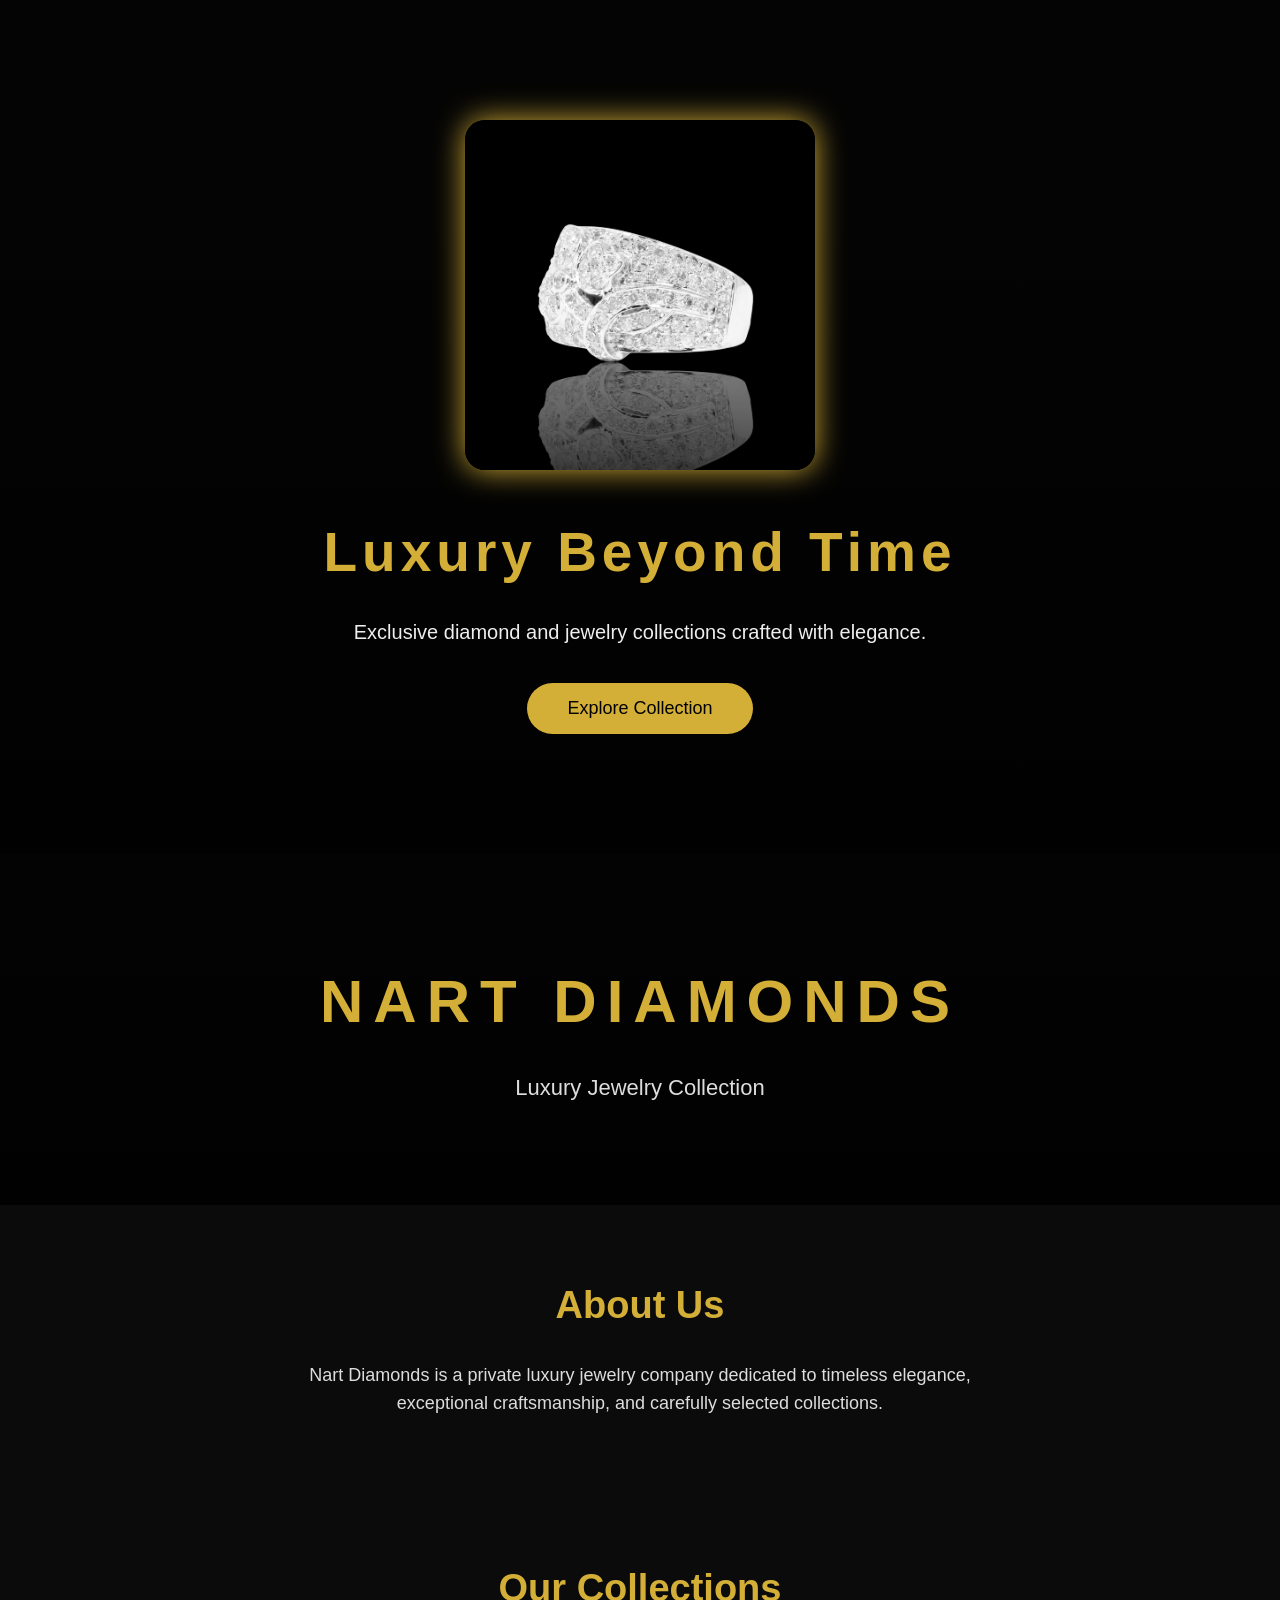
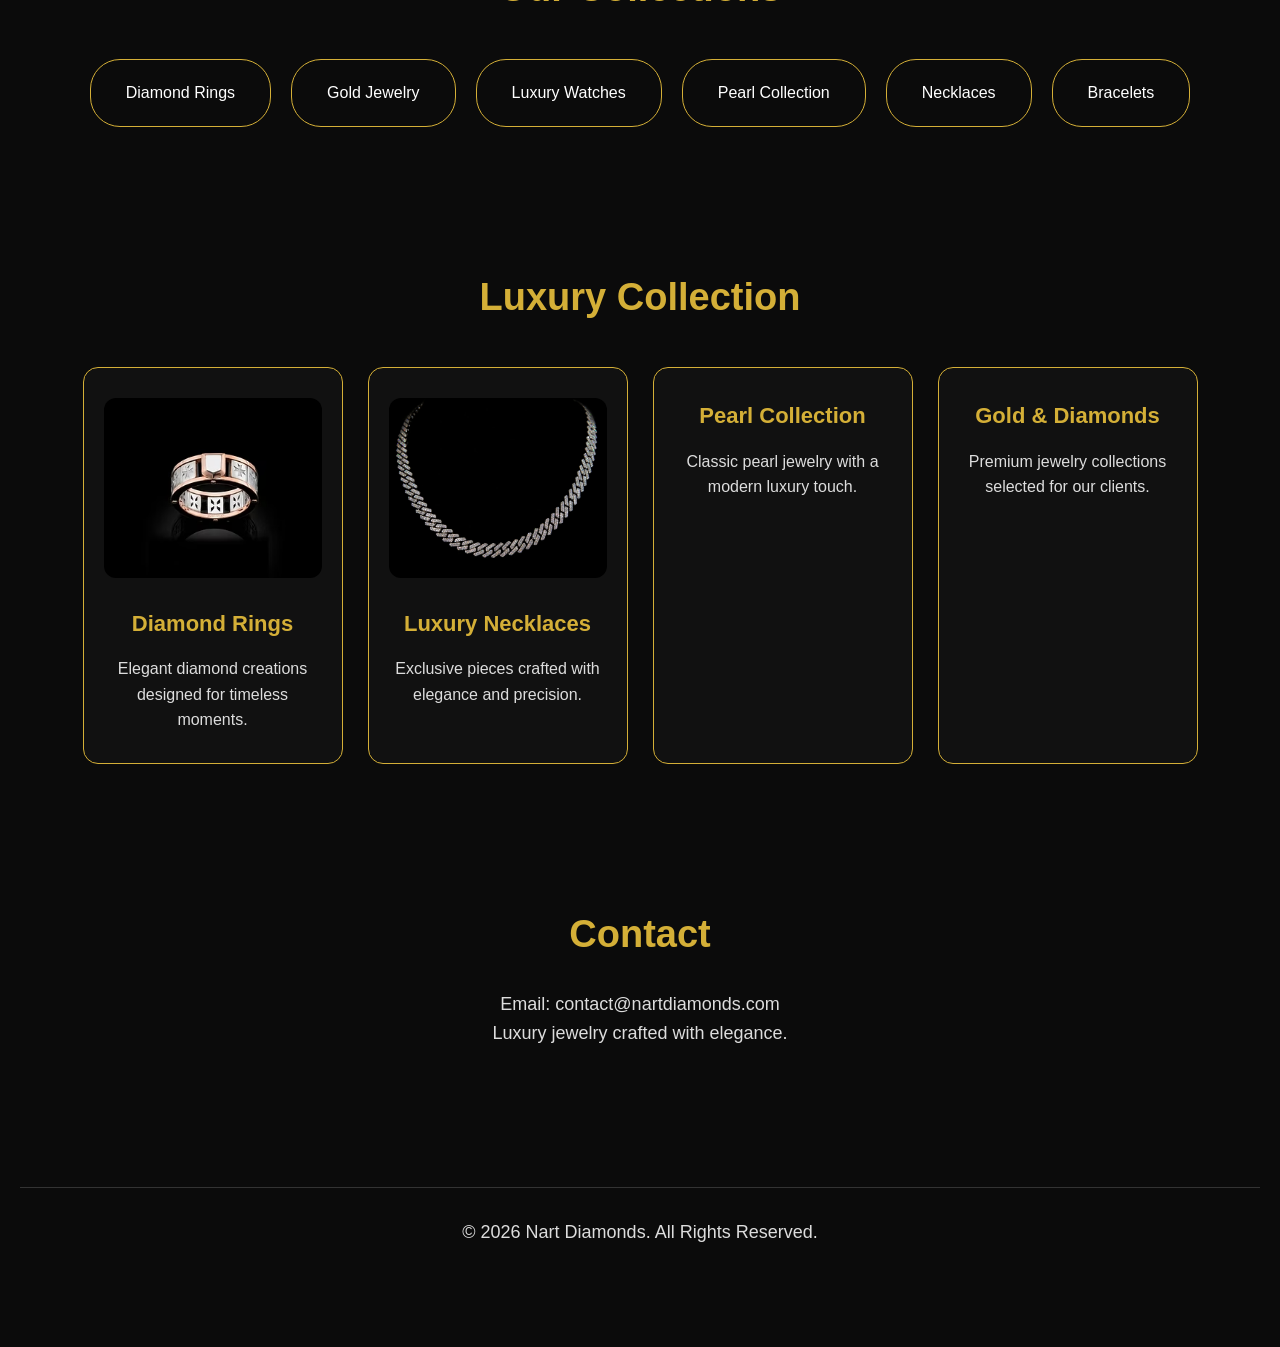
==== index.html @ 4e7b35cf "Update index.html" ====
<!DOCTYPE html>
<html lang="en">
<head>
    <meta charset="UTF-8">
    <meta name="viewport" content="width=device-width, initial-scale=1.0">
    <title>Nart Diamonds | Luxury Jewelry</title>
    <link rel="stylesheet" href="style.css">
</head>

<body>

    <section class="hero">
        <img src="diamond-ring.jpg" alt="Luxury Diamond Ring">
    <h1>Luxury Beyond Time</h1>
    <p>Exclusive diamond and jewelry collections crafted with elegance.</p>
    <button>Explore Collection</button>
</section>
    
<header>
    <h1>NART DIAMONDS</h1>
    <p>Luxury Jewelry Collection</p>
</header>

<section>
    <h2>About Us</h2>
    <p>
        Nart Diamonds is a private luxury jewelry company dedicated to timeless elegance,
        exceptional craftsmanship, and carefully selected collections.
    </p>
</section>

<section>
    <h2>Our Collections</h2>

    <div class="collections">
        <div>Diamond Rings</div>
        <div>Gold Jewelry</div>
        <div>Luxury Watches</div>
        <div>Pearl Collection</div>
        <div>Necklaces</div>
        <div>Bracelets</div>
    </div>

</section>
<section class="gallery">
    <h2>Luxury Collection</h2>

    <div class="gallery-grid">

        <div class="gallery-item">
            <img src="ring.jpg" alt="Diamond Rings">
            <h3>Diamond Rings</h3>
            <p>Elegant diamond creations designed for timeless moments.</p>
        </div>

        <div class="gallery-item">
            <img src="necklace.jpg" alt="Luxury Necklaces">
            <h3>Luxury Necklaces</h3>
            <p>Exclusive pieces crafted with elegance and precision.</p>
        </div>

        <div class="gallery-item">
            <h3>Pearl Collection</h3>
            <p>Classic pearl jewelry with a modern luxury touch.</p>
        </div>

        <div class="gallery-item">
            <h3>Gold & Diamonds</h3>
            <p>Premium jewelry collections selected for our clients.</p>
        </div>

    </div>
</section>

<section>
    <h2>Contact</h2>
    <p>Email: contact@nartdiamonds.com</p>
    <p>Luxury jewelry crafted with elegance.</p>
</section>
    
<section>

<footer>
    <p>© 2026 Nart Diamonds. All Rights Reserved.</p>
</footer>

</body>
    
</html>
---- style.css ----
* {
    margin: 0;
    padding: 0;
    box-sizing: border-box;
}

body {
    background: #0b0b0b;
    color: white;
    font-family: Arial, sans-serif;
    line-height: 1.6;
}

/* Header */
header {
    text-align: center;
    padding: 100px 20px;
    background: linear-gradient(
        rgba(0,0,0,0.7),
        rgba(0,0,0,0.9)
    );
}

header h1 {
    color: #d4af37;
    font-size: 60px;
    letter-spacing: 10px;
}

header p {
    font-size: 22px;
    color: #ddd;
    margin-top: 20px;
}

/* Sections */
section {
    padding: 70px 20px;
    text-align: center;
}

h2 {
    color: #d4af37;
    font-size: 38px;
    margin-bottom: 25px;
}

section p {
    max-width: 750px;
    margin: auto;
    color: #ddd;
    font-size: 18px;
}

/* Collections */
.collections {
    display: flex;
    justify-content: center;
    flex-wrap: wrap;
    gap: 20px;
    margin-top: 40px;
}

.collections div {
    border: 1px solid #d4af37;
    padding: 20px 35px;
    border-radius: 30px;
    color: white;
    transition: 0.3s;
}

.collections div:hover {
    background: #d4af37;
    color: black;
    transform: translateY(-5px);
}

/* Footer */
footer {
    text-align: center;
    padding: 30px;
    border-top: 1px solid #333;
    color: #aaa;
}

/* Mobile */
@media(max-width: 600px) {

    header h1 {
        font-size: 35px;
        letter-spacing: 5px;
    }

    h2 {
        font-size: 30px;
    }

    .collections div {
        width: 90%;
    }
}
.hero {
    text-align: center;
    padding: 120px 20px;
    background: linear-gradient(
        rgba(0,0,0,0.6),
        rgba(0,0,0,0.9)
    );
}

.hero h1 {
    color: #d4af37;
    font-size: 55px;
    letter-spacing: 5px;
    margin-bottom: 20px;
}

.hero p {
    color: #eeeeee;
    font-size: 20px;
    margin-bottom: 35px;
}

.hero button {
    background: #d4af37;
    color: black;
    border: none;
    padding: 15px 40px;
    font-size: 18px;
    border-radius: 30px;
    cursor: pointer;
    transition: 0.3s;
}

.hero button:hover {
    background: white;
    transform: scale(1.05);
}
/* Luxury Gallery */

.gallery {
    text-align: center;
    padding: 70px 20px;
}

.gallery-grid {
    display: flex;
    justify-content: center;
    flex-wrap: wrap;
    gap: 25px;
    margin-top: 40px;
}

.gallery-item {
    width: 260px;
    min-height: 180px;
    padding: 30px 20px;
    border: 1px solid #d4af37;
    border-radius: 15px;
    background: #111;
    transition: 0.3s;
}

.gallery-item h3 {
    color: #d4af37;
    margin-bottom: 15px;
    font-size: 22px;
}

.gallery-item p {
    color: #ddd;
    font-size: 16px;
}

.gallery-item:hover {
    transform: translateY(-10px);
    background: #d4af37;
}

.gallery-item:hover h3,
.gallery-item:hover p {
    color: black;
}
.hero img {
    width: 350px;
    height: auto;
    border-radius: 20px;
    margin-bottom: 30px;
    box-shadow: 0 0 30px #d4af37;
}
.gallery-item img {
    width: 100%;
    height: 180px;
    object-fit: cover;
    border-radius: 12px;
    margin-bottom: 20px;
}
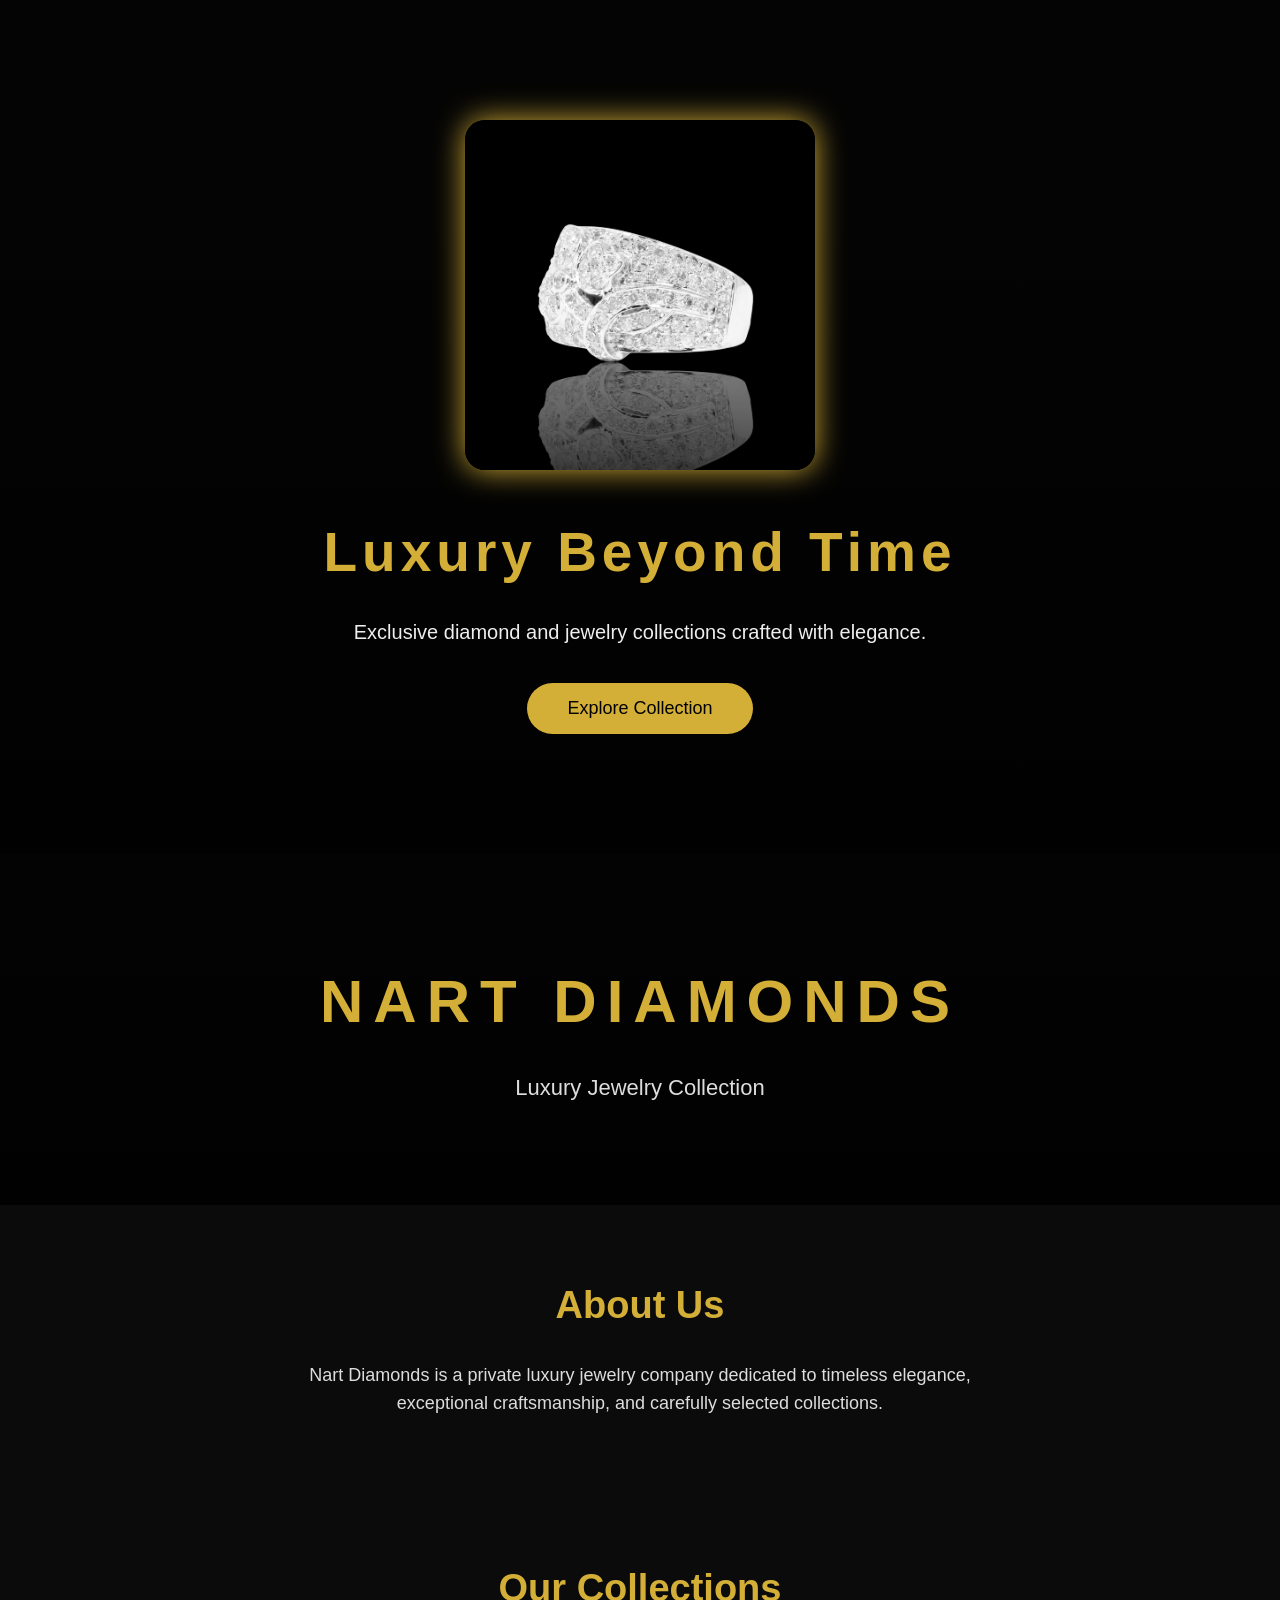
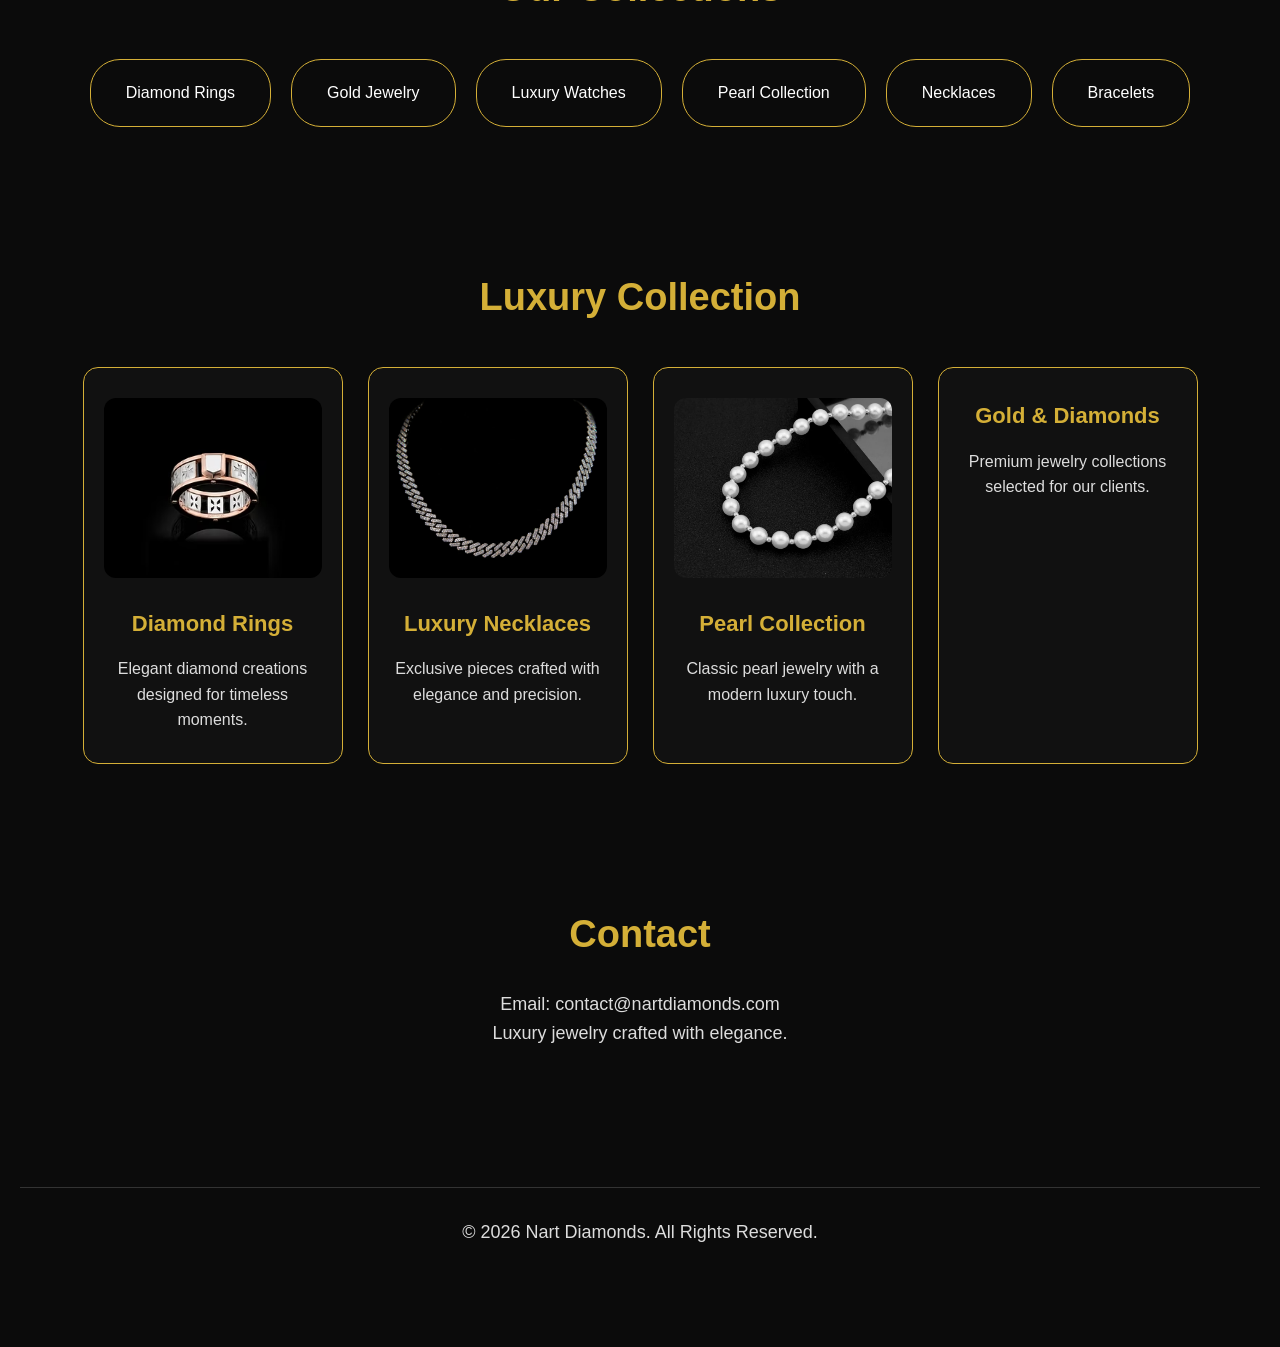
==== commit 7d828f02: "Update index.html" ====
--- a/index.html
+++ b/index.html
@@ -60,6 +60,7 @@
         </div>
 
         <div class="gallery-item">
+            <img src="pearls.jpg" alt="Pearl Collection">
             <h3>Pearl Collection</h3>
             <p>Classic pearl jewelry with a modern luxury touch.</p>
         </div>
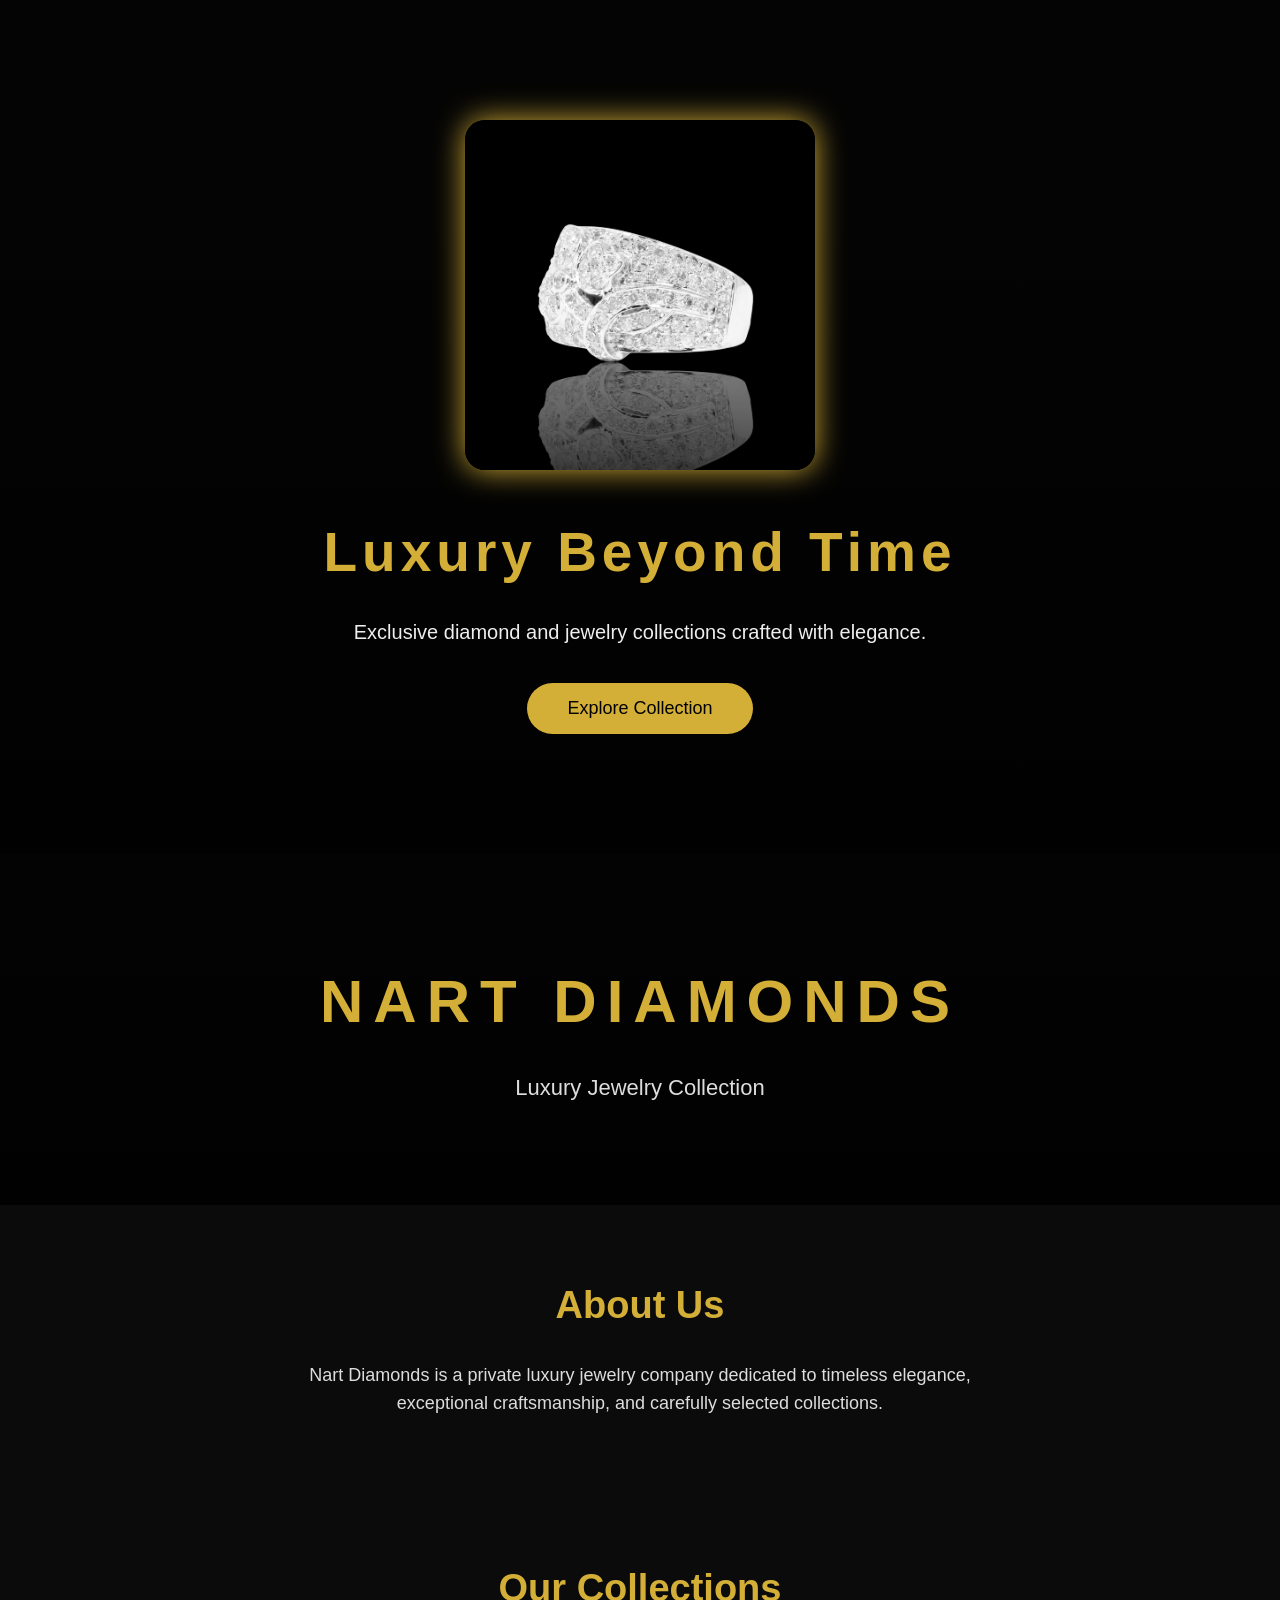
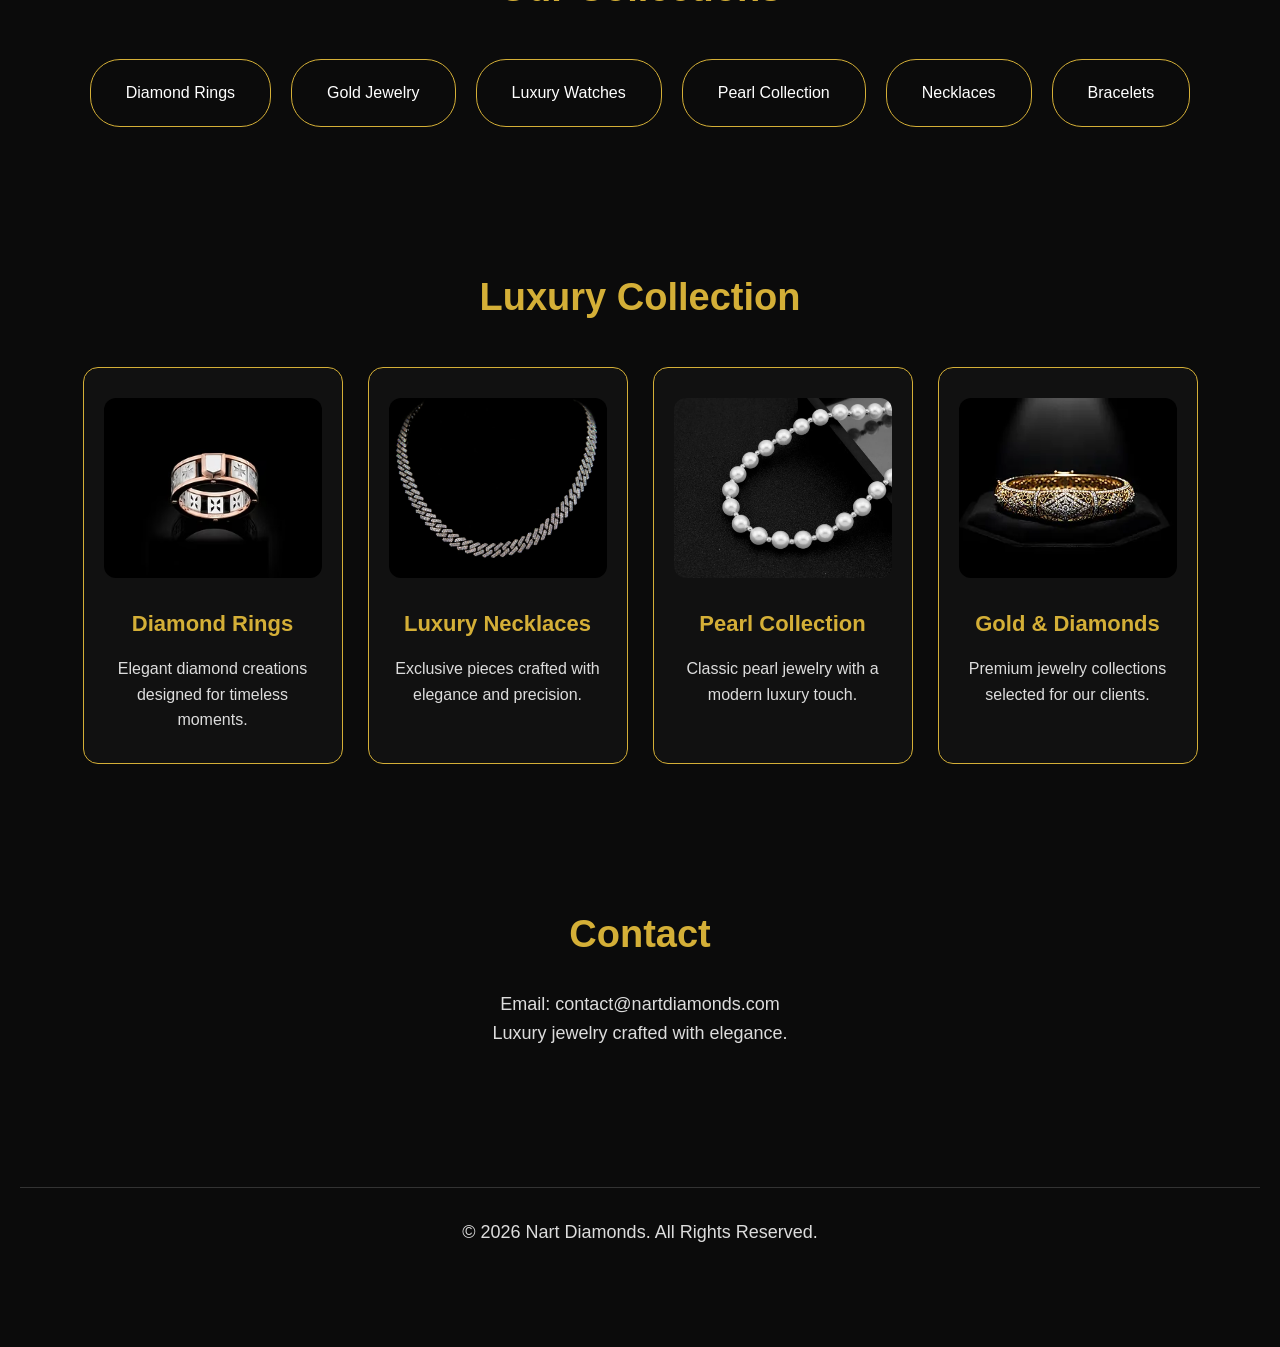
==== commit 203e66f9: "Update index.html" ====
--- a/index.html
+++ b/index.html
@@ -66,6 +66,7 @@
         </div>
 
         <div class="gallery-item">
+            <img src="gold.jpg" alt="Gold & Diamonds">
             <h3>Gold & Diamonds</h3>
             <p>Premium jewelry collections selected for our clients.</p>
         </div>
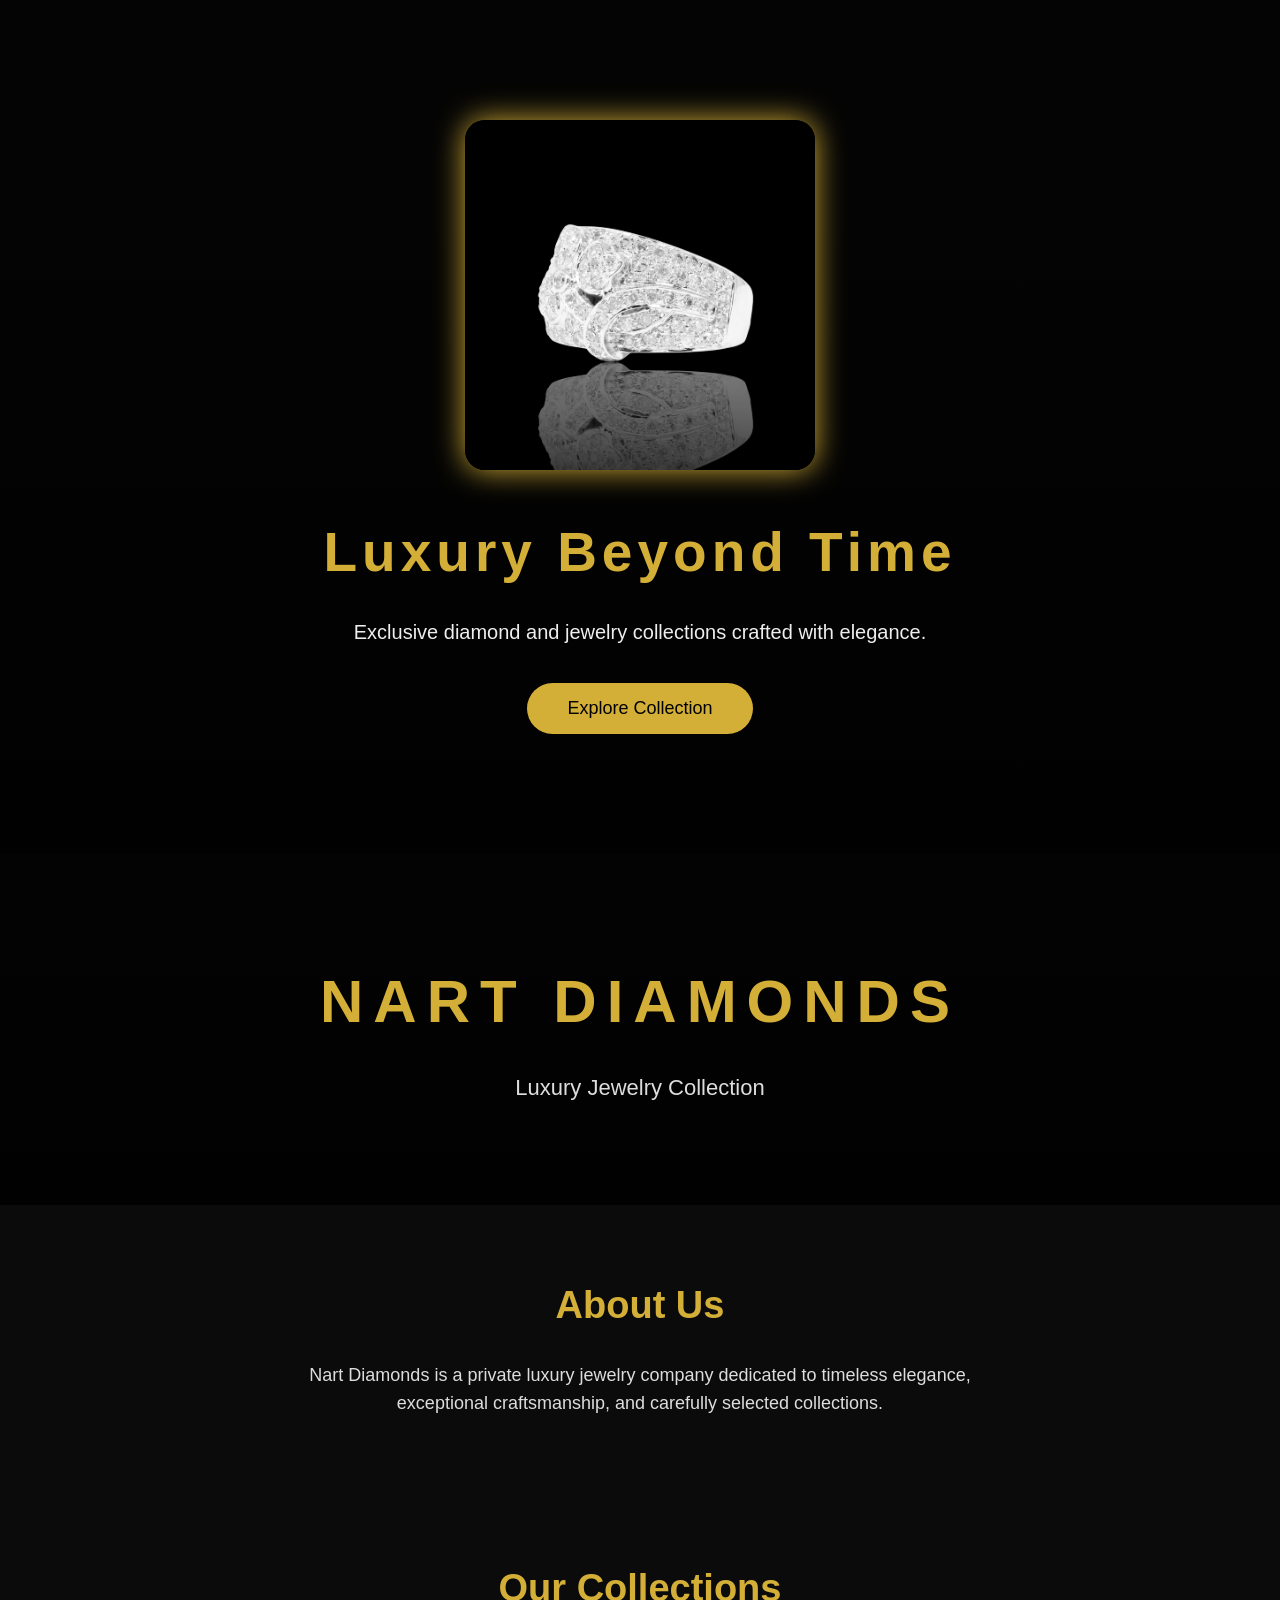
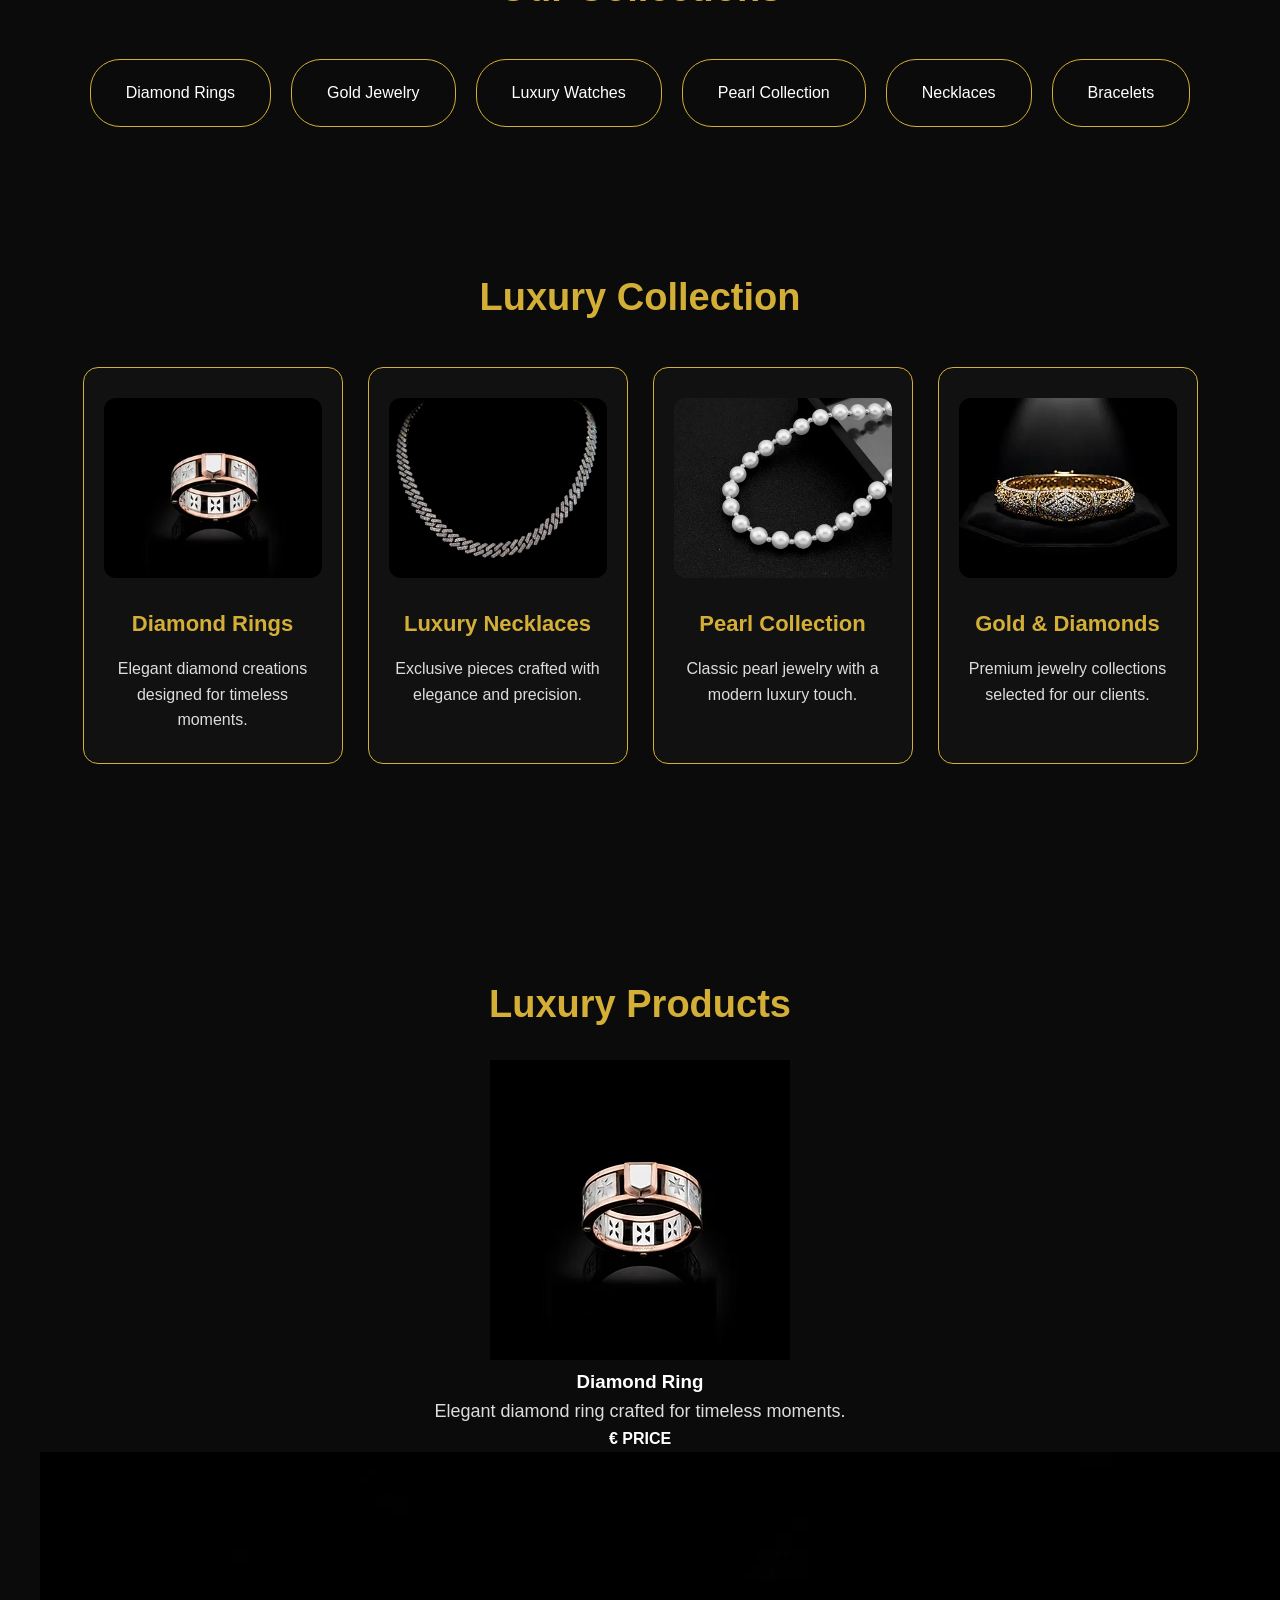
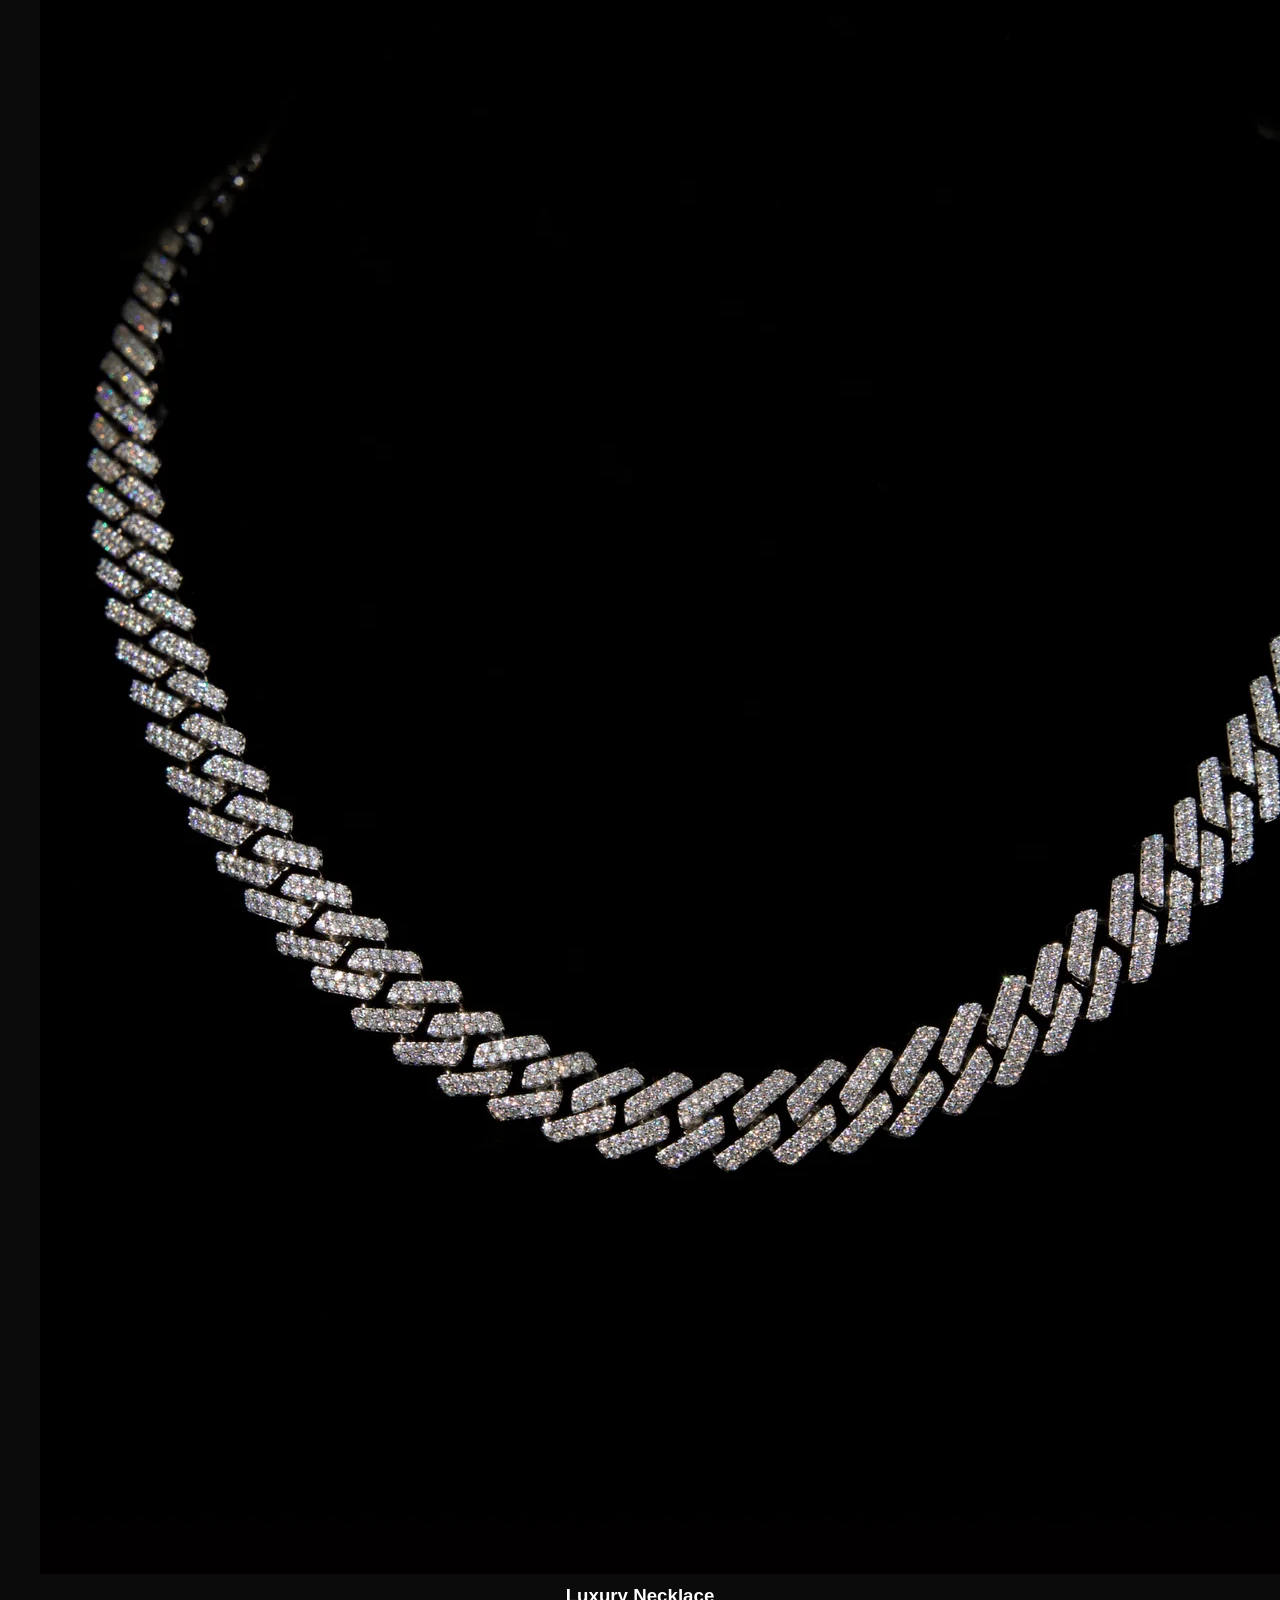
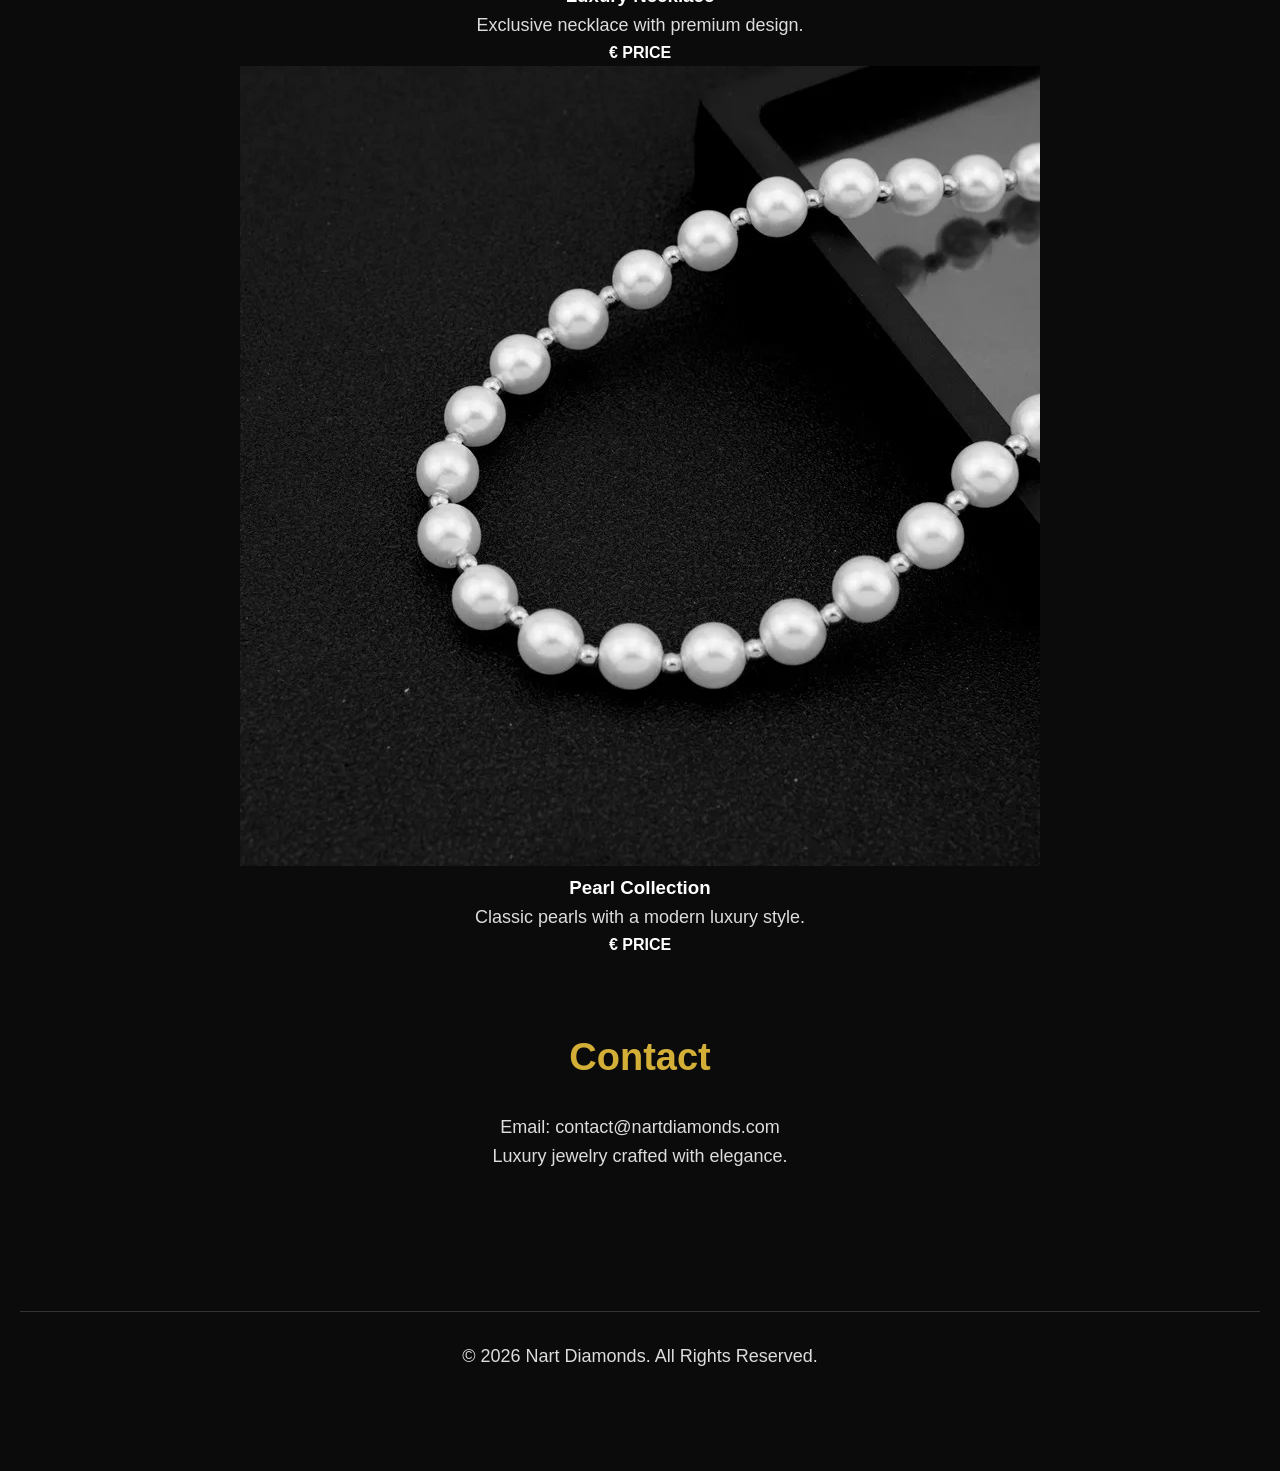
==== commit bc646c40: "Update index.html" ====
--- a/index.html
+++ b/index.html
@@ -75,6 +75,36 @@
 </section>
 
 <section>
+    <section class="products">
+
+    <h2>Luxury Products</h2>
+
+    <div class="product-grid">
+
+        <div class="product-card">
+            <img src="ring.jpg" alt="Diamond Ring">
+            <h3>Diamond Ring</h3>
+            <p>Elegant diamond ring crafted for timeless moments.</p>
+            <h4>€ PRICE</h4>
+        </div>
+
+        <div class="product-card">
+            <img src="necklace.jpg" alt="Luxury Necklace">
+            <h3>Luxury Necklace</h3>
+            <p>Exclusive necklace with premium design.</p>
+            <h4>€ PRICE</h4>
+        </div>
+
+        <div class="product-card">
+            <img src="pearls.jpg" alt="Pearl Necklace">
+            <h3>Pearl Collection</h3>
+            <p>Classic pearls with a modern luxury style.</p>
+            <h4>€ PRICE</h4>
+        </div>
+
+    </div>
+
+</section>
     <h2>Contact</h2>
     <p>Email: contact@nartdiamonds.com</p>
     <p>Luxury jewelry crafted with elegance.</p>
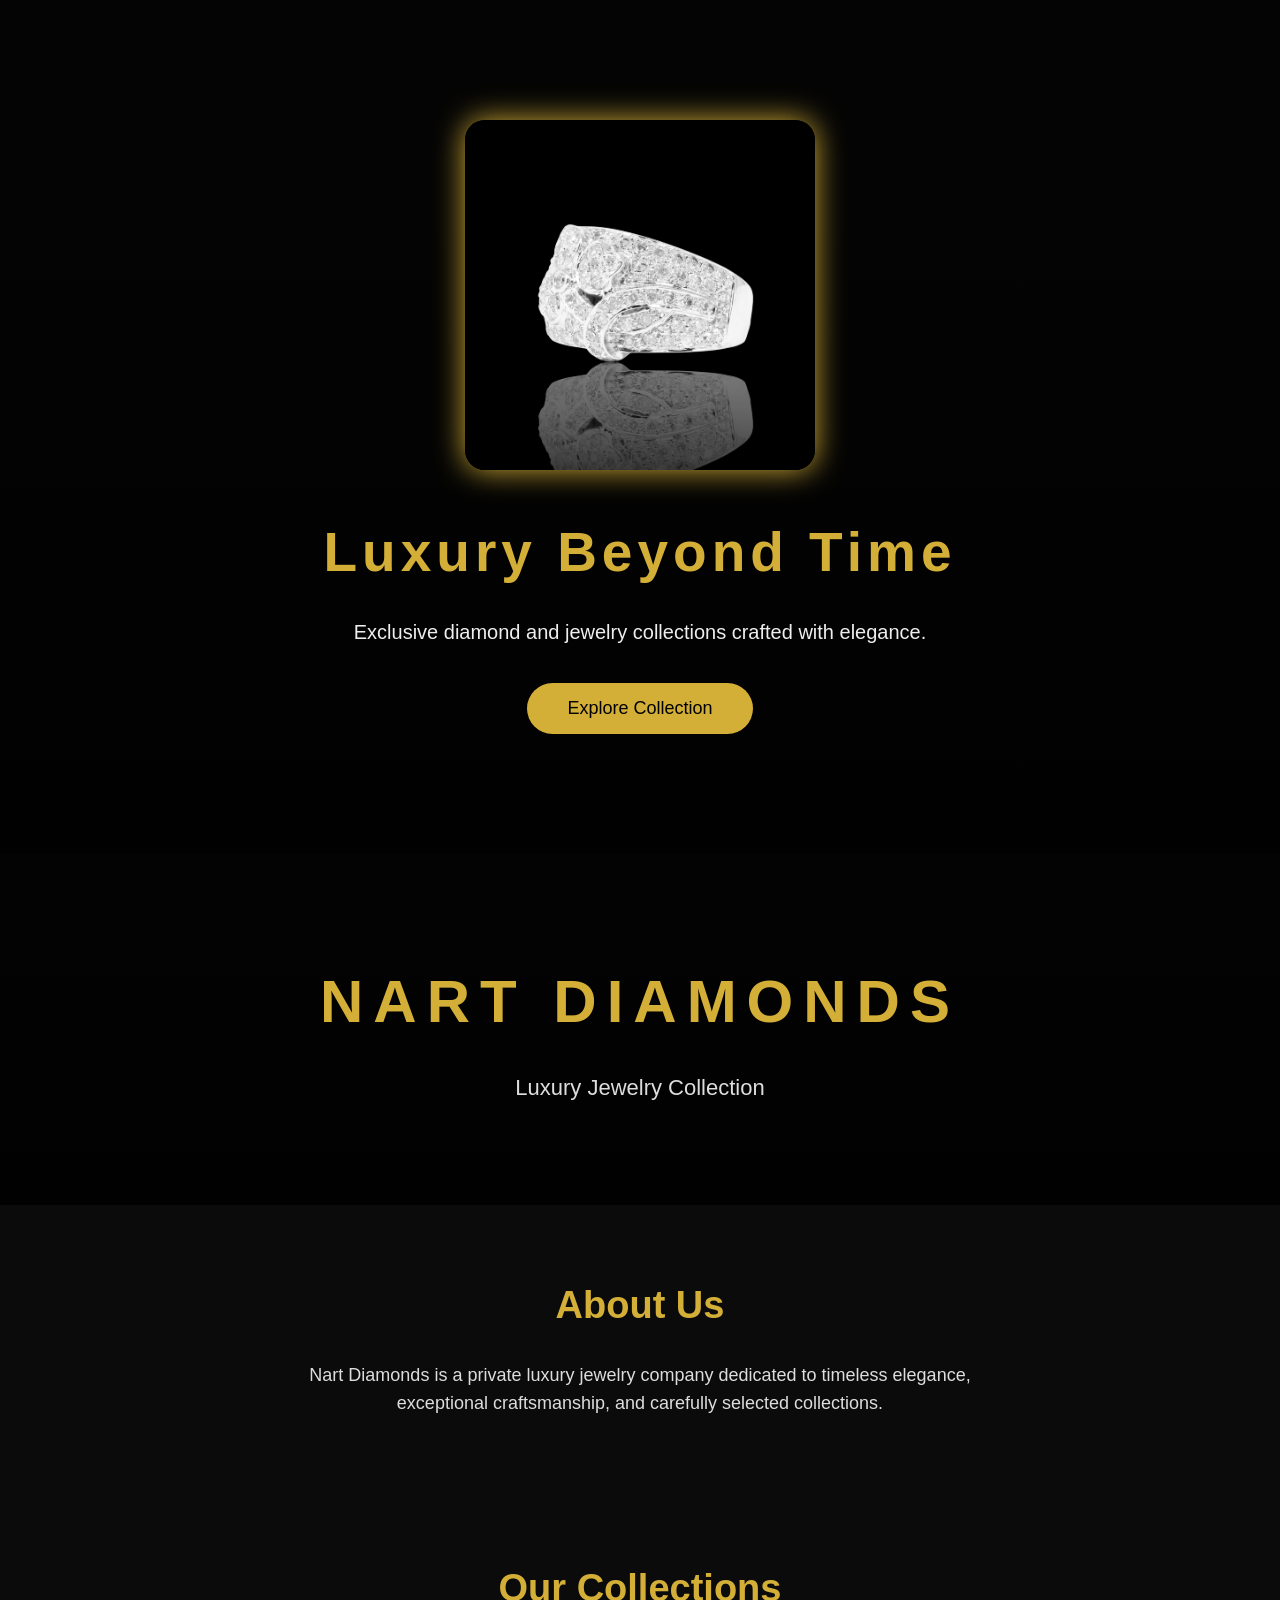
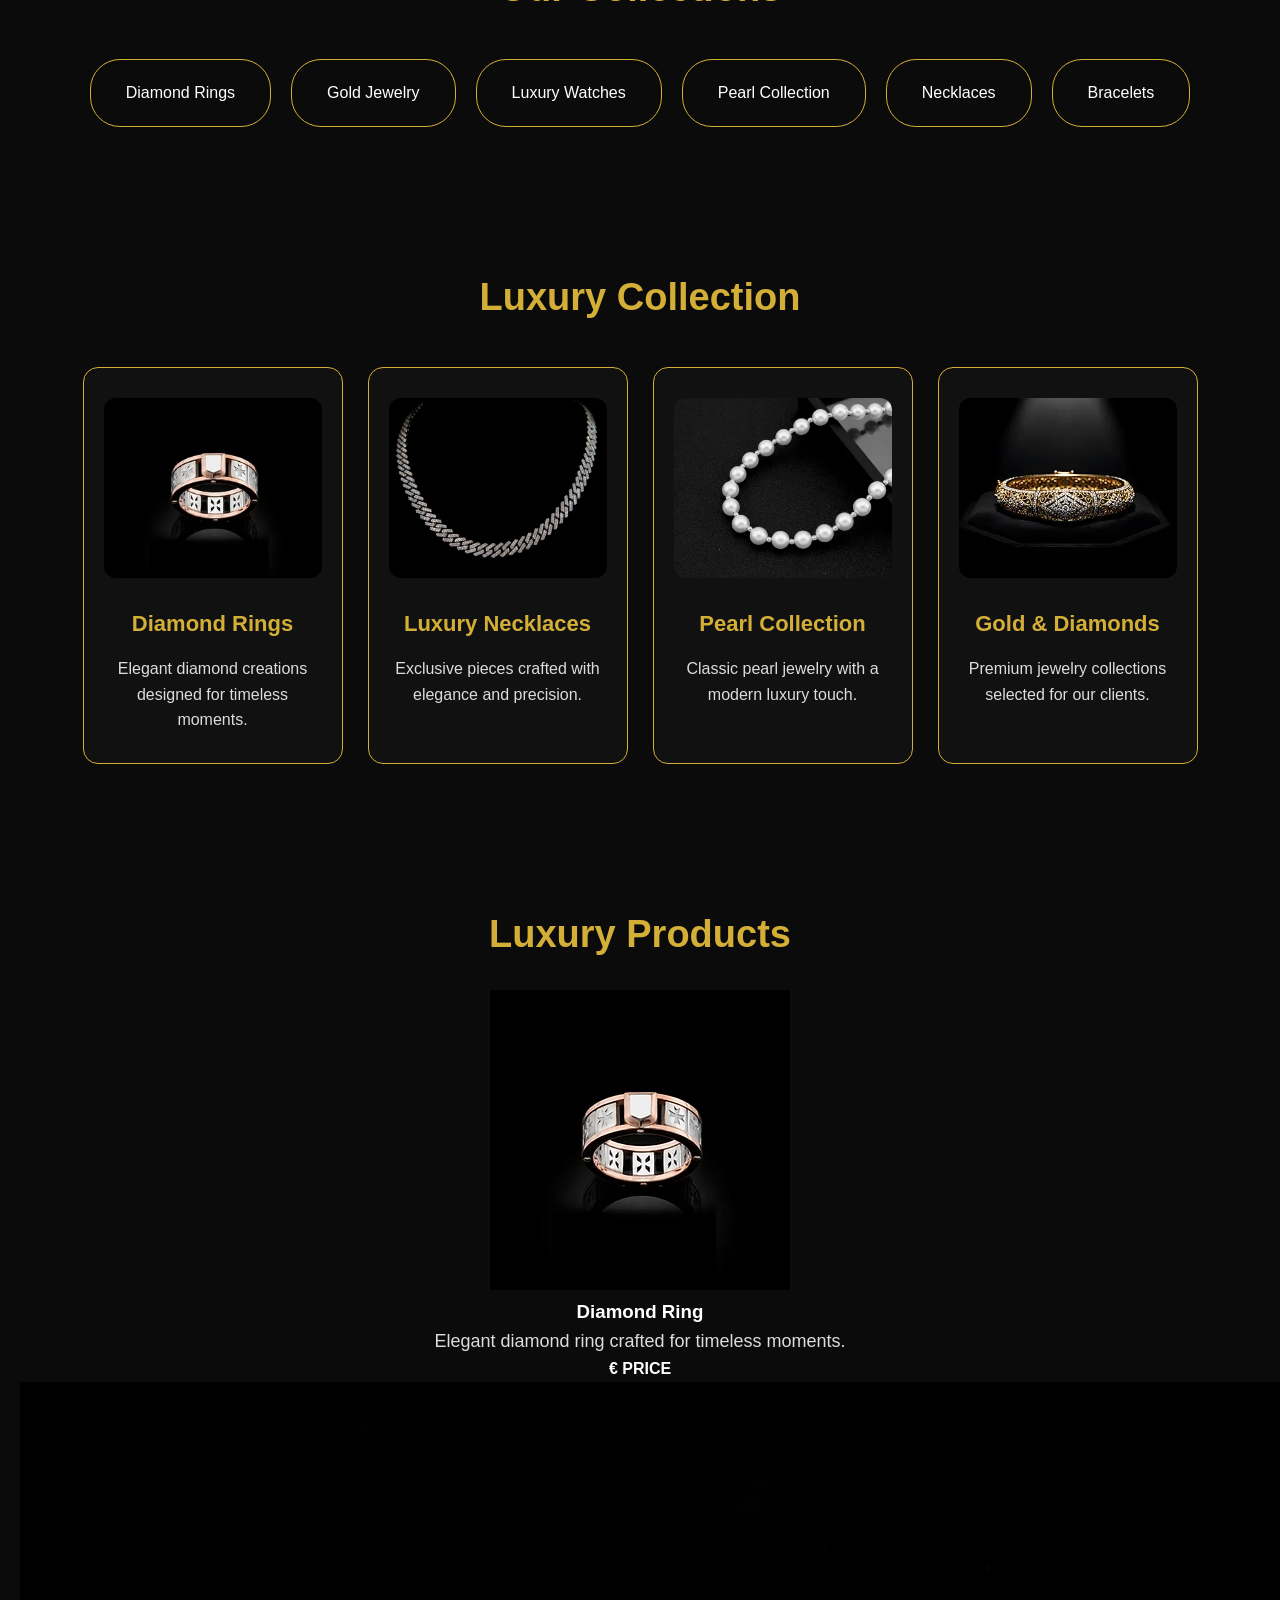
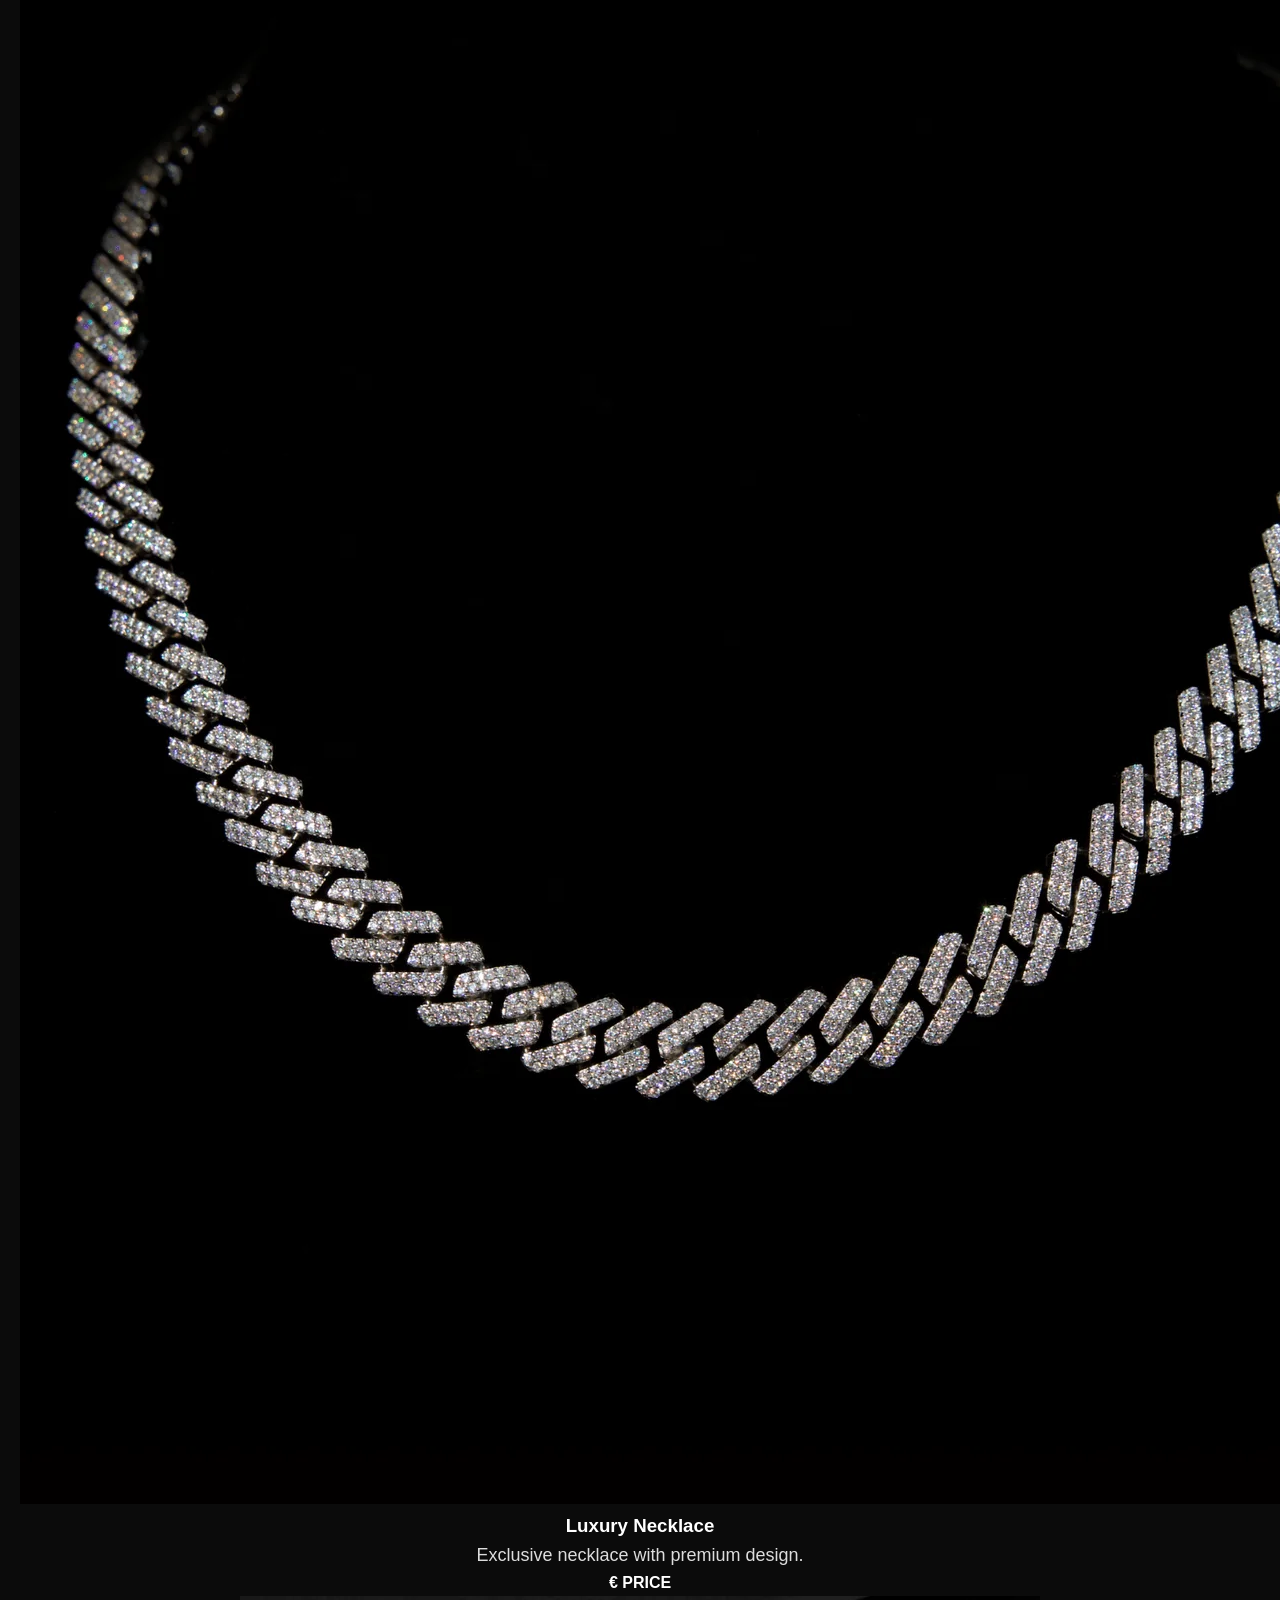
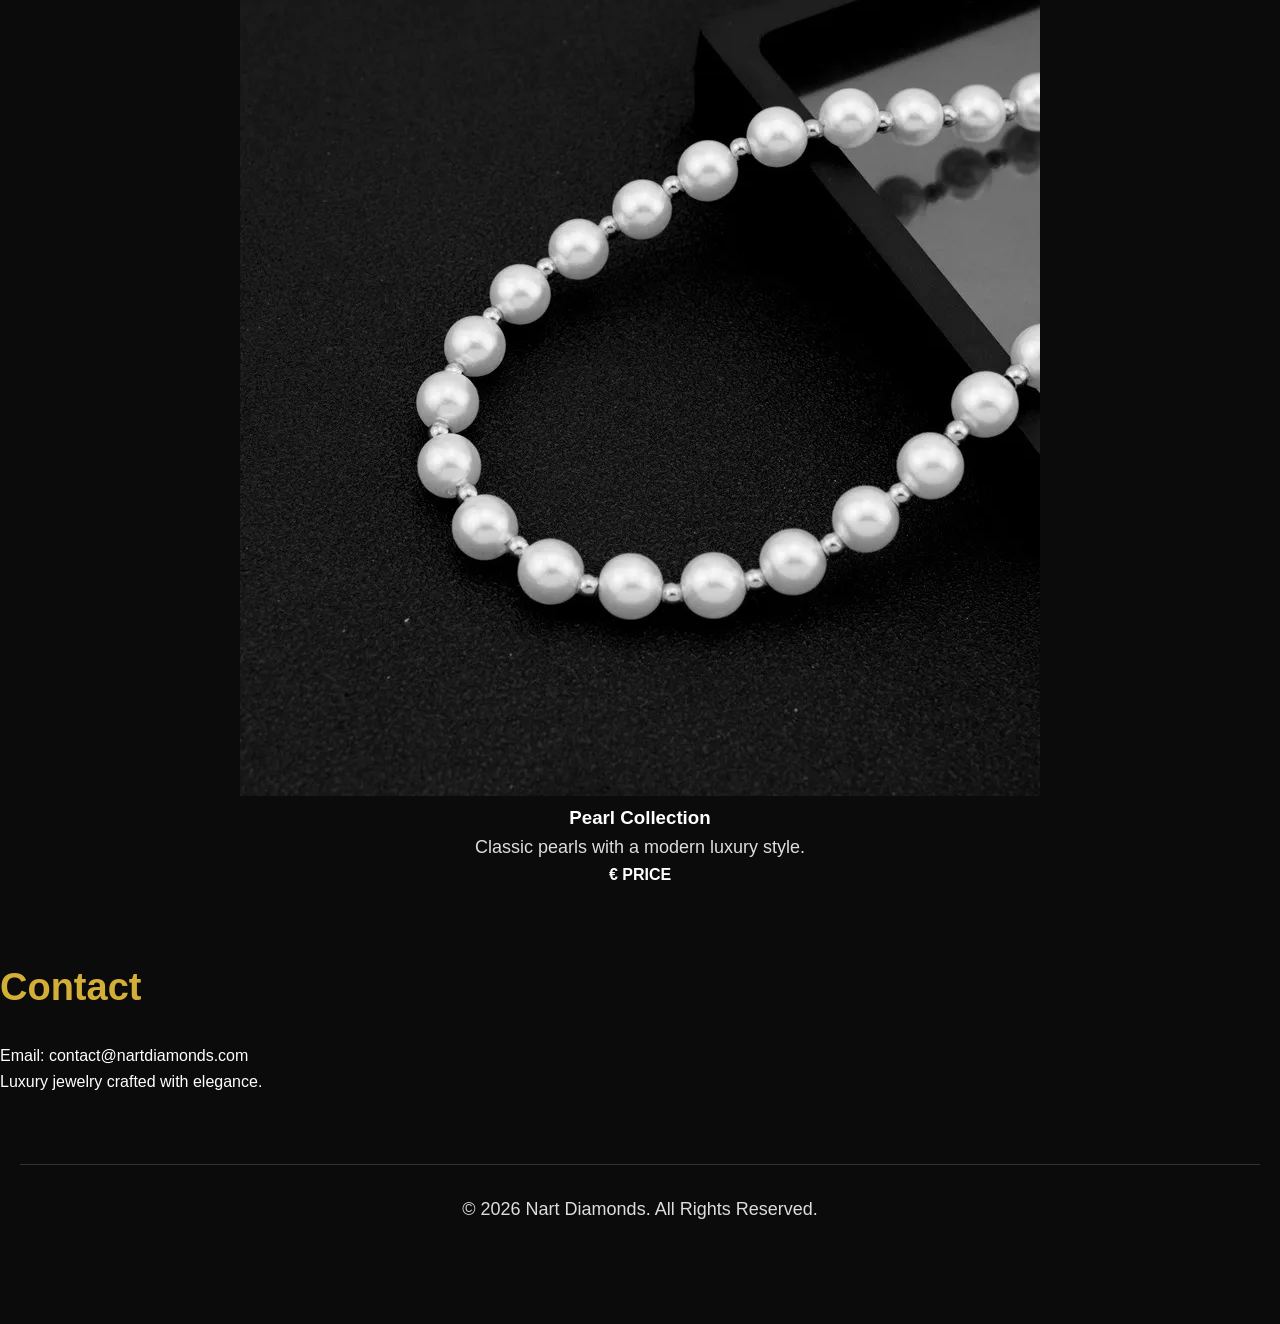
==== commit c811b609: "Update index.html" ====
--- a/index.html
+++ b/index.html
@@ -74,7 +74,7 @@
     </div>
 </section>
 
-<section>
+
     <section class="products">
 
     <h2>Luxury Products</h2>
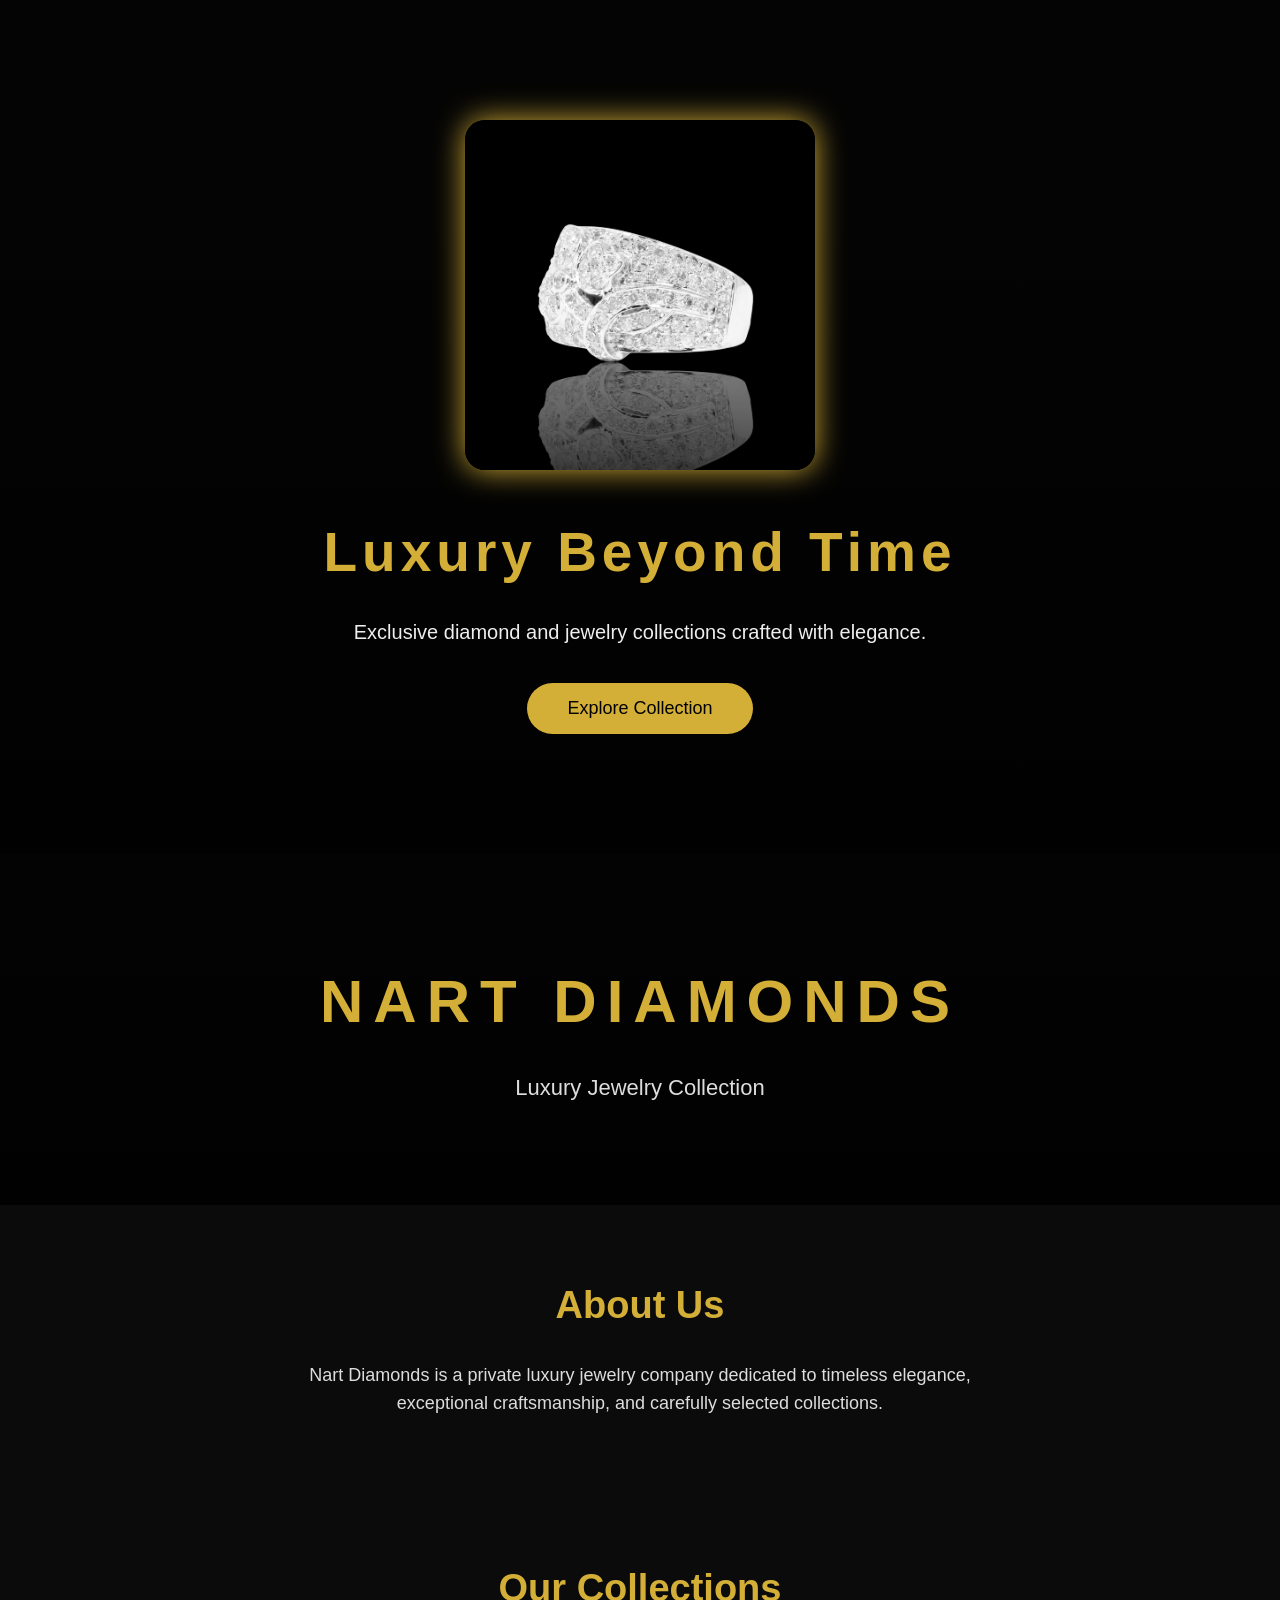
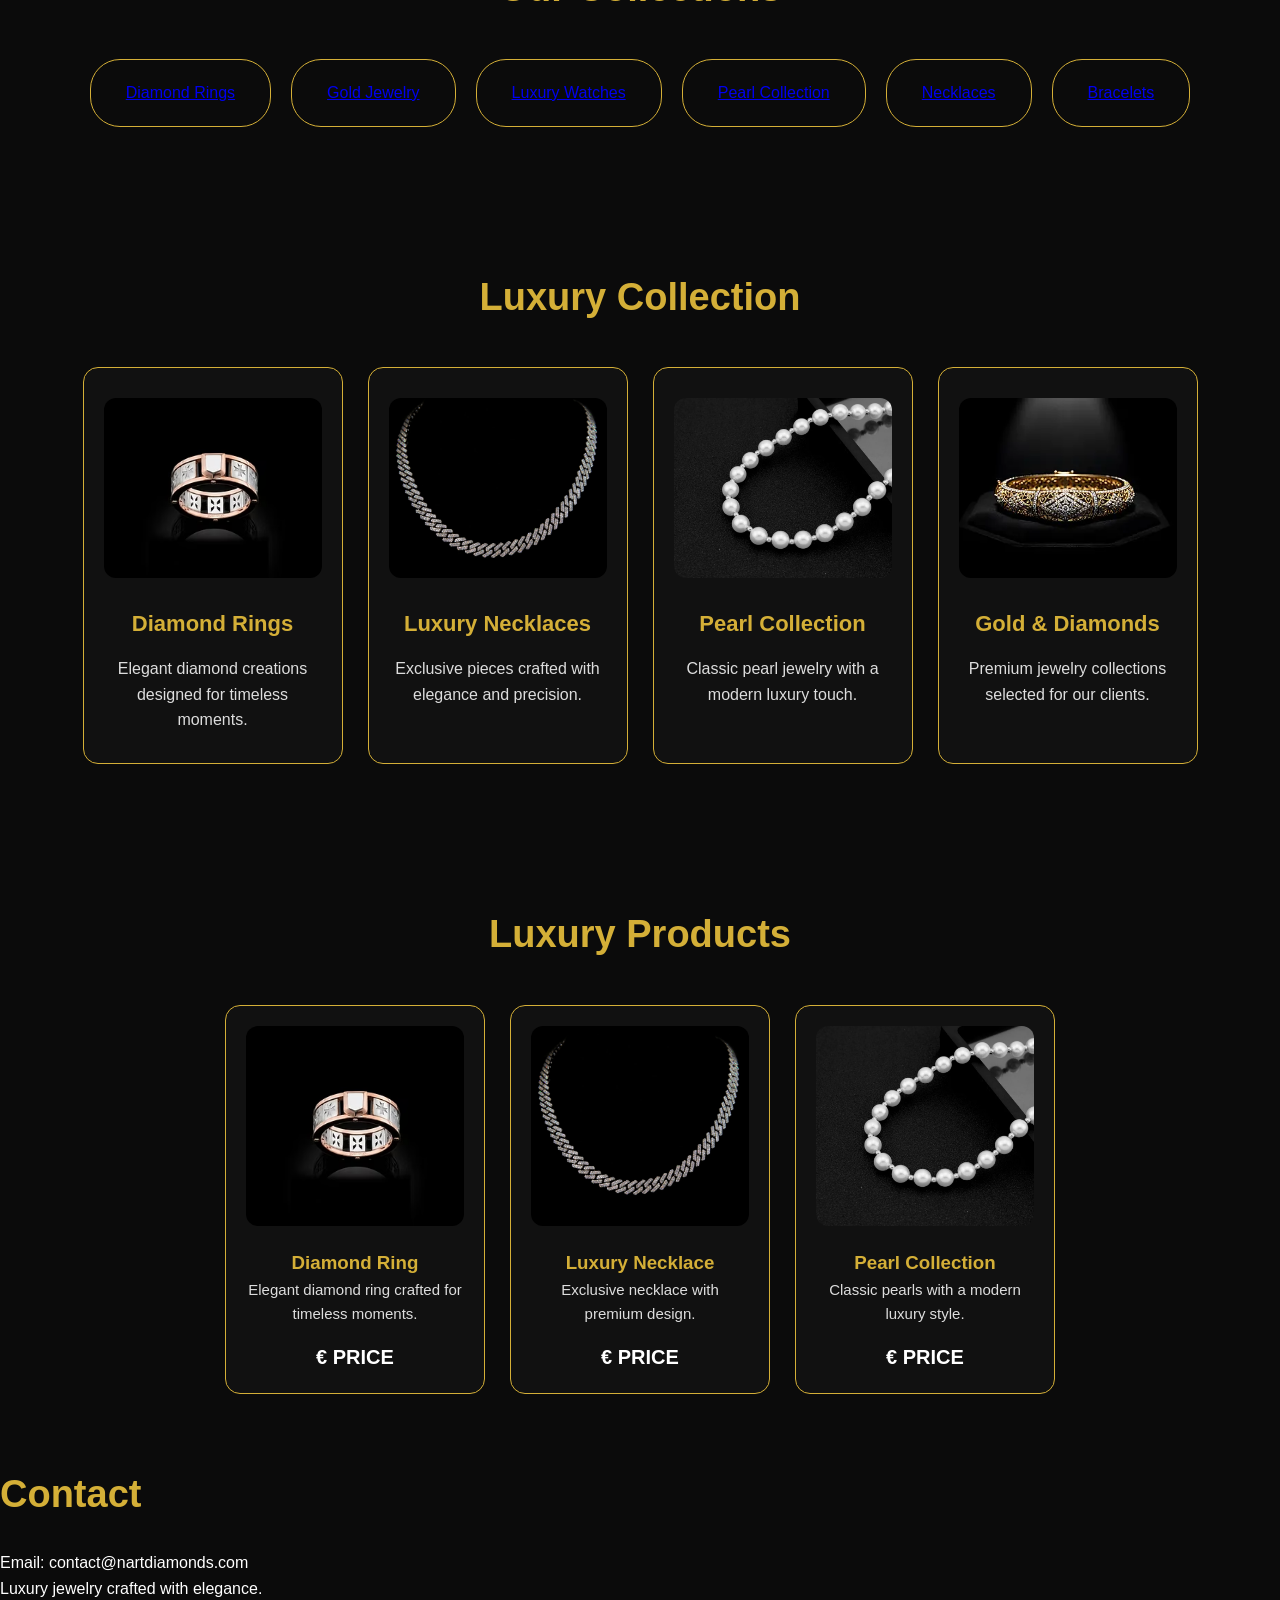
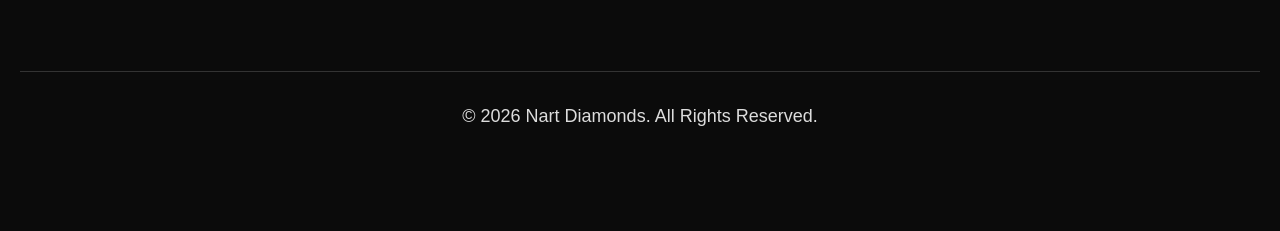
==== commit 7d2e23a4: "Update index.html" ====
--- a/index.html
+++ b/index.html
@@ -33,13 +33,32 @@
     <h2>Our Collections</h2>
 
     <div class="collections">
-        <div>Diamond Rings</div>
-        <div>Gold Jewelry</div>
-        <div>Luxury Watches</div>
-        <div>Pearl Collection</div>
-        <div>Necklaces</div>
-        <div>Bracelets</div>
+
+    <div>
+        <a href="rings.html">Diamond Rings</a>
     </div>
+
+    <div>
+        <a href="gold.html">Gold Jewelry</a>
+    </div>
+
+    <div>
+        <a href="watches.html">Luxury Watches</a>
+    </div>
+
+    <div>
+        <a href="pearls.html">Pearl Collection</a>
+    </div>
+
+    <div>
+        <a href="necklaces.html">Necklaces</a>
+    </div>
+
+    <div>
+        <a href="bracelets.html">Bracelets</a>
+    </div>
+
+</div>
 
 </section>
 <section class="gallery">
--- a/style.css
+++ b/style.css
@@ -194,4 +194,60 @@
     object-fit: cover;
     border-radius: 12px;
     margin-bottom: 20px;
-}
+}/* Luxury Products */
+
+.products {
+    text-align: center;
+    padding: 70px 20px;
+}
+
+.product-grid {
+    display: flex;
+    justify-content: center;
+    flex-wrap: wrap;
+    gap: 25px;
+    margin-top: 40px;
+}
+
+.product-card {
+    width: 260px;
+    background: #111;
+    border: 1px solid #d4af37;
+    border-radius: 15px;
+    padding: 20px;
+    transition: 0.3s;
+}
+
+.product-card img {
+    width: 100%;
+    height: 200px;
+    object-fit: cover;
+    border-radius: 12px;
+}
+
+.product-card h3 {
+    color: #d4af37;
+    margin-top: 15px;
+}
+
+.product-card p {
+    color: #ddd;
+    font-size: 15px;
+}
+
+.product-card h4 {
+    color: white;
+    font-size: 20px;
+    margin-top: 15px;
+}
+
+.product-card:hover {
+    transform: translateY(-10px);
+    background: #d4af37;
+}
+
+.product-card:hover h3,
+.product-card:hover h4,
+.product-card:hover p {
+    color: black;
+}
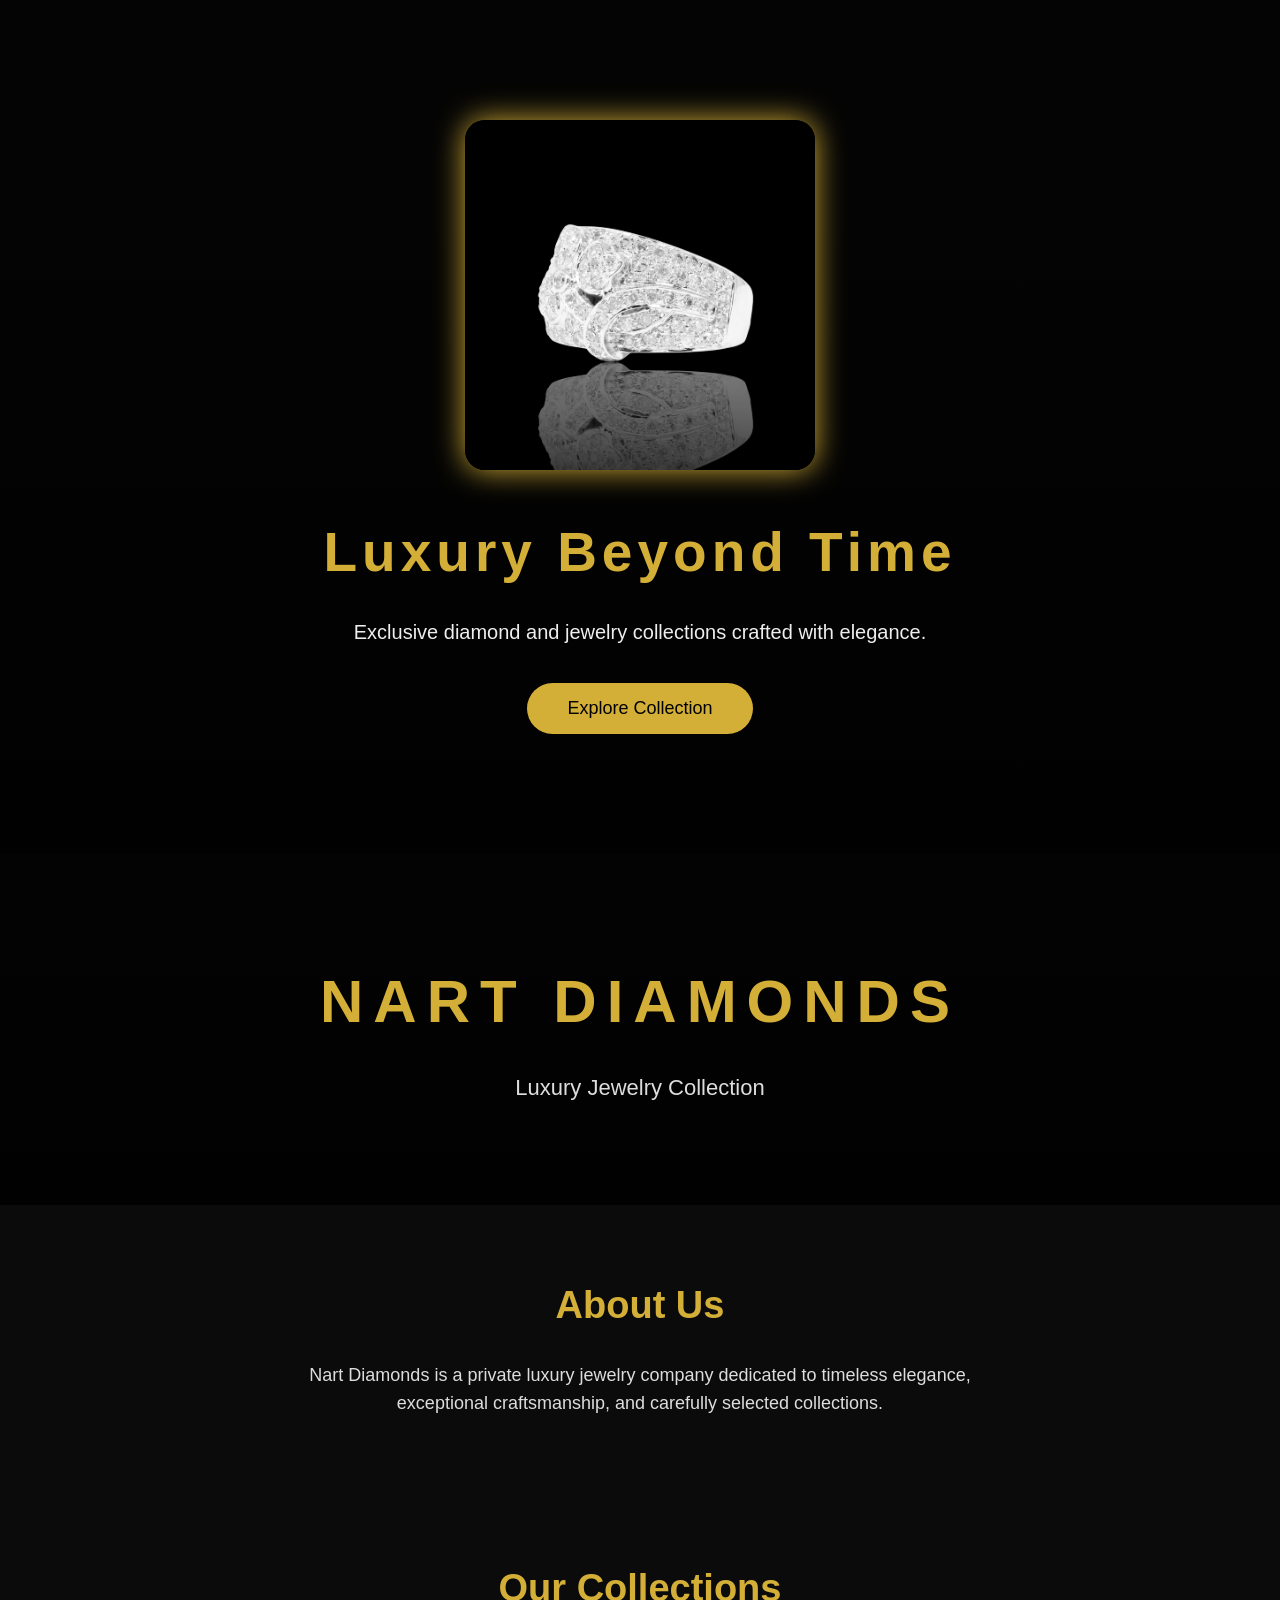
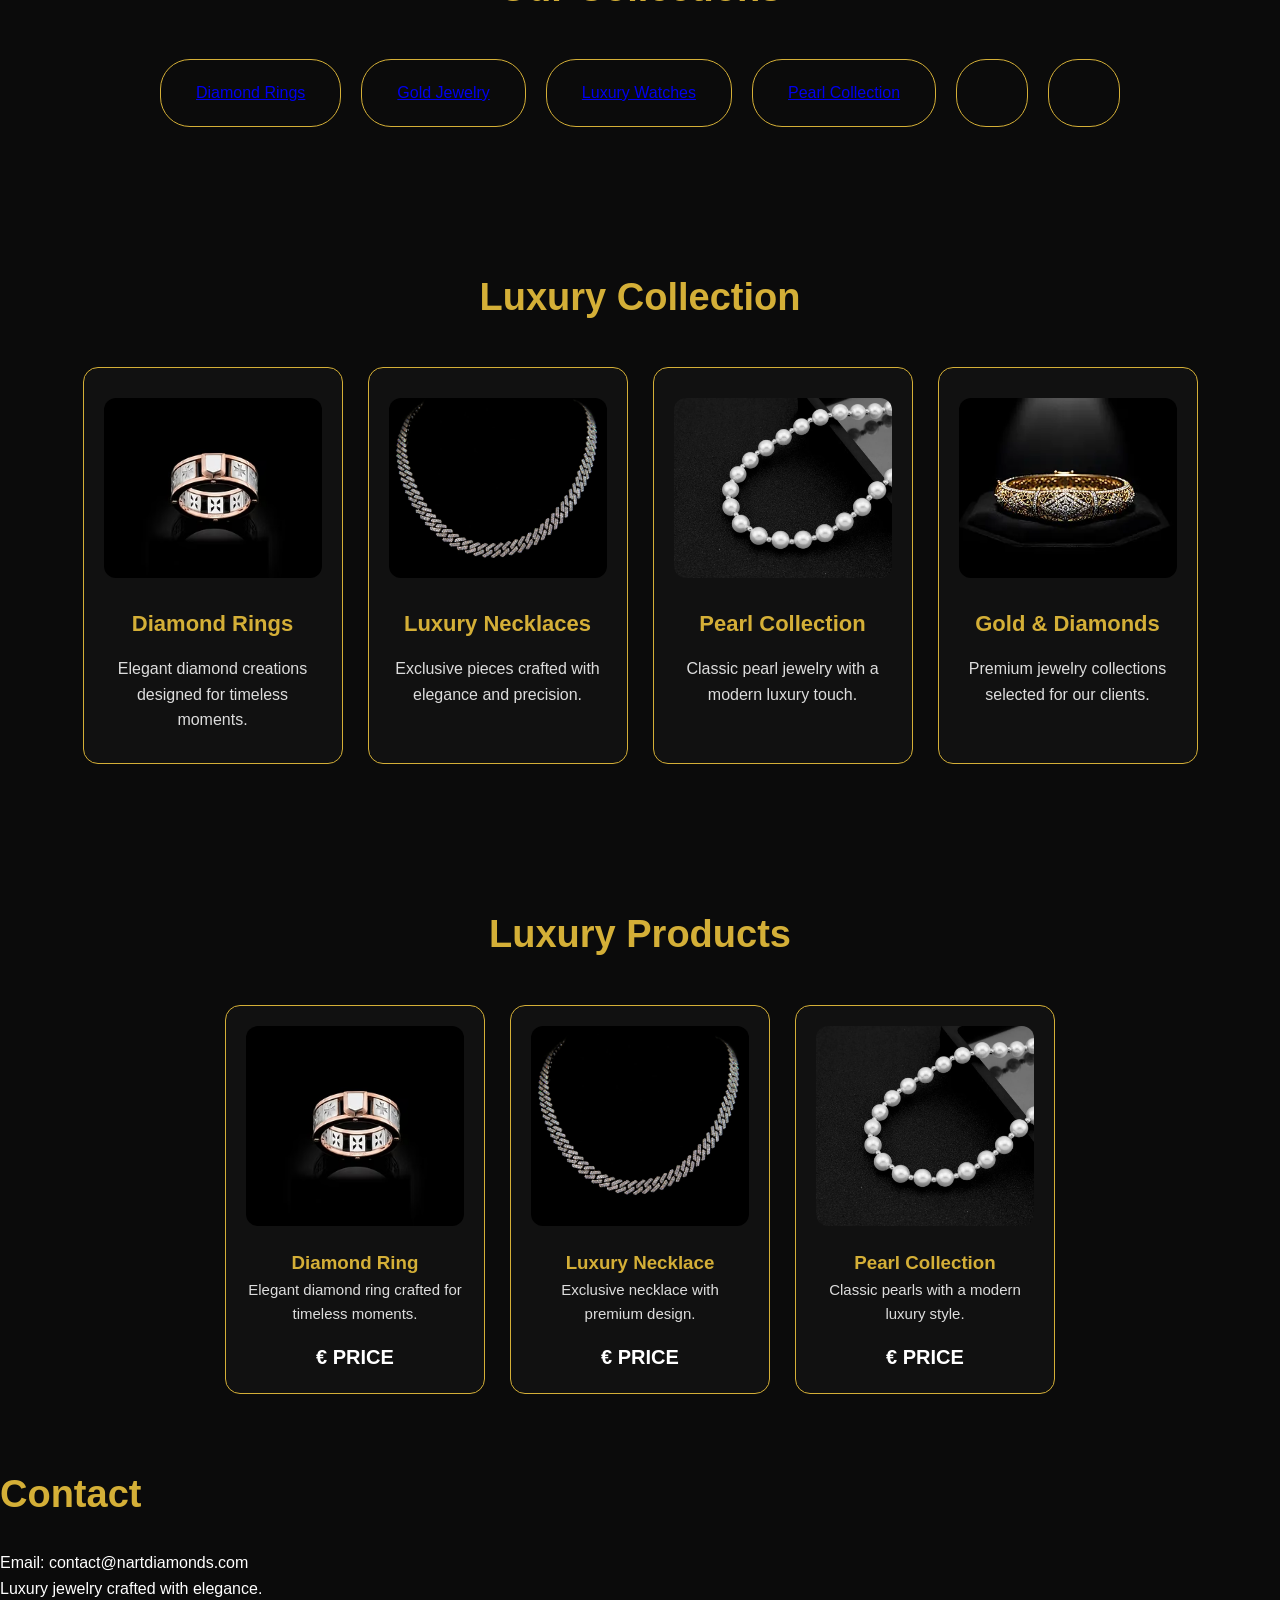
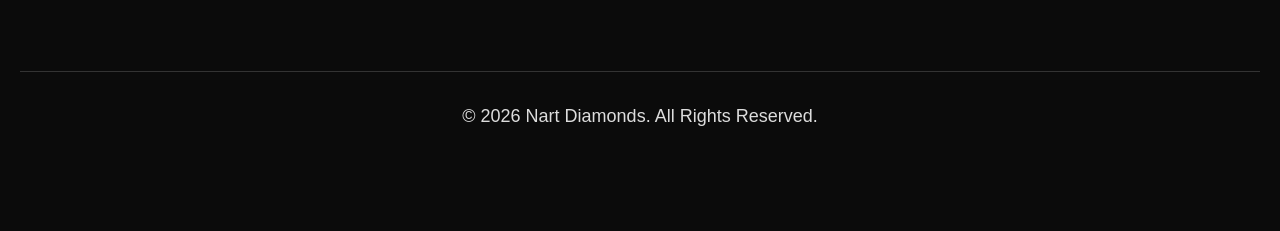
==== commit 23506394: "Update index.html" ====
--- a/index.html
+++ b/index.html
@@ -51,11 +51,11 @@
     </div>
 
     <div>
-        <a href="necklaces.html">Necklaces</a>
+        
     </div>
 
     <div>
-        <a href="bracelets.html">Bracelets</a>
+        
     </div>
 
 </div>
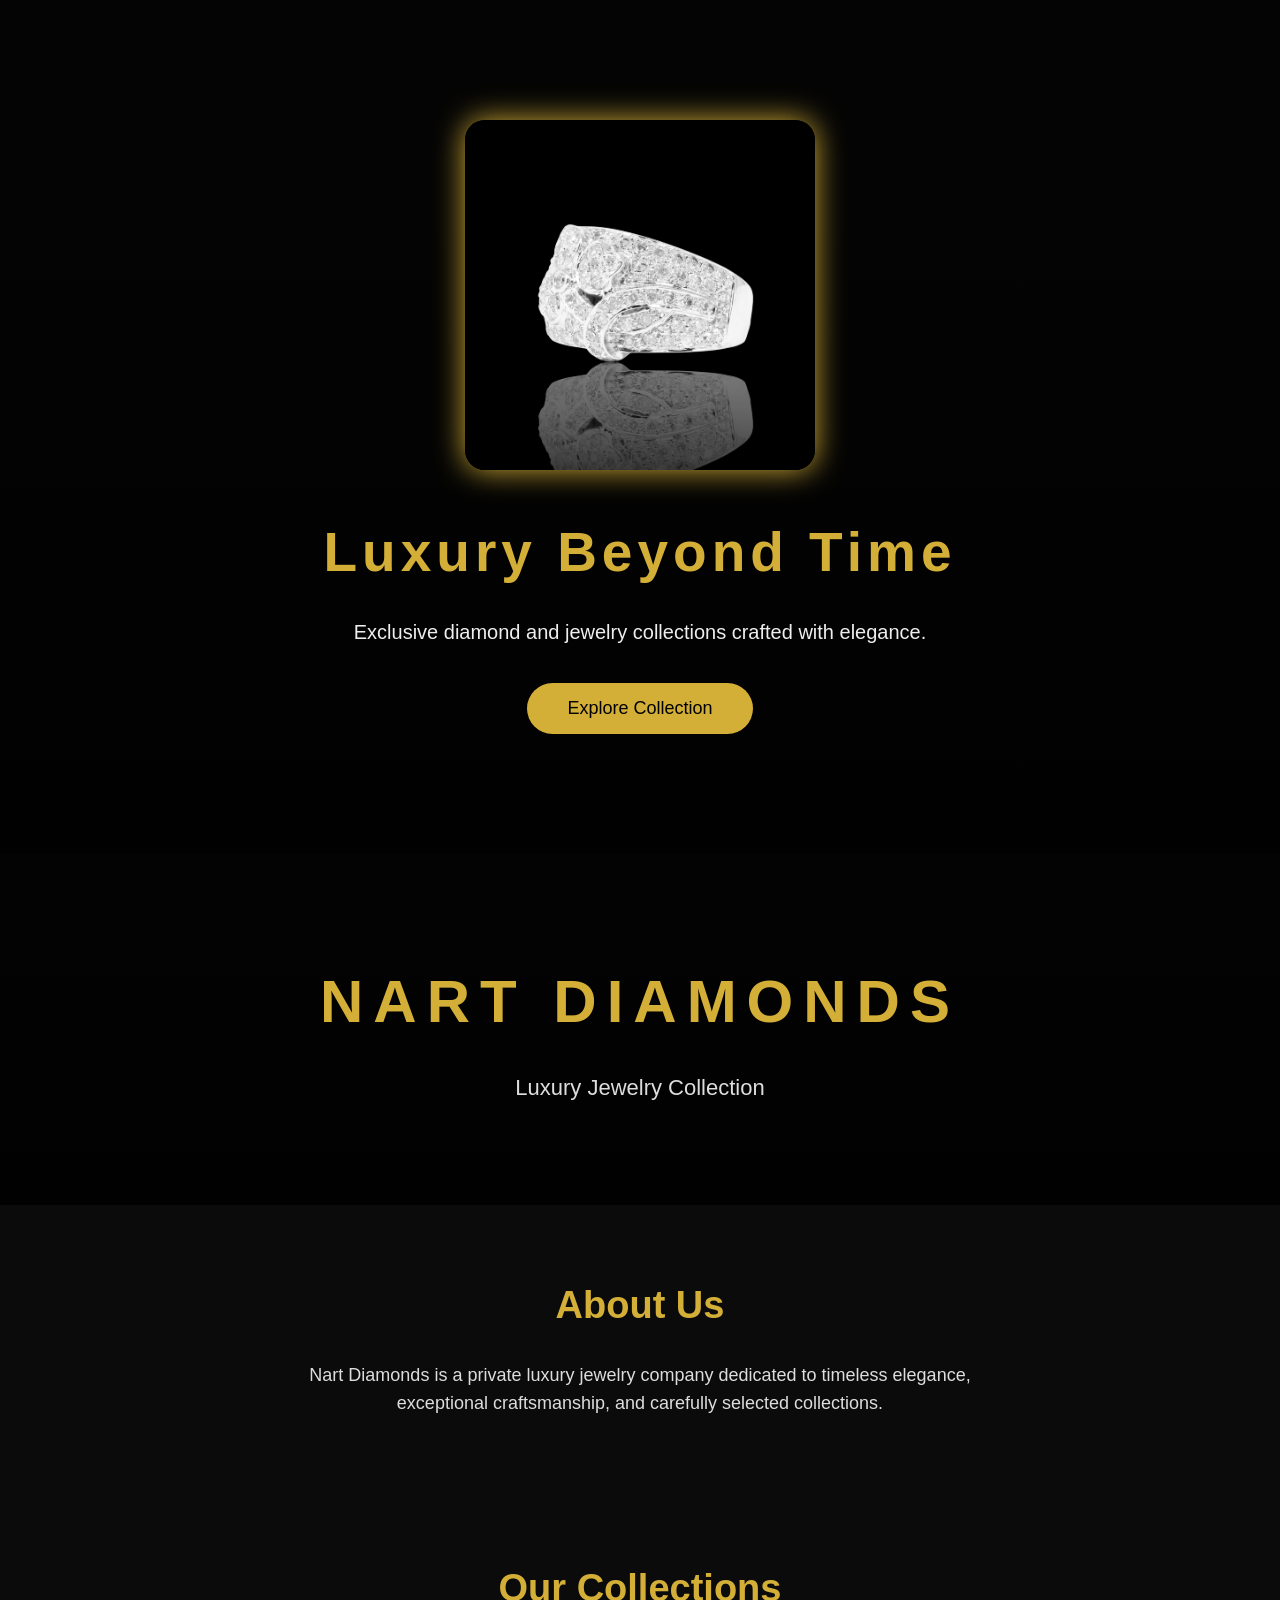
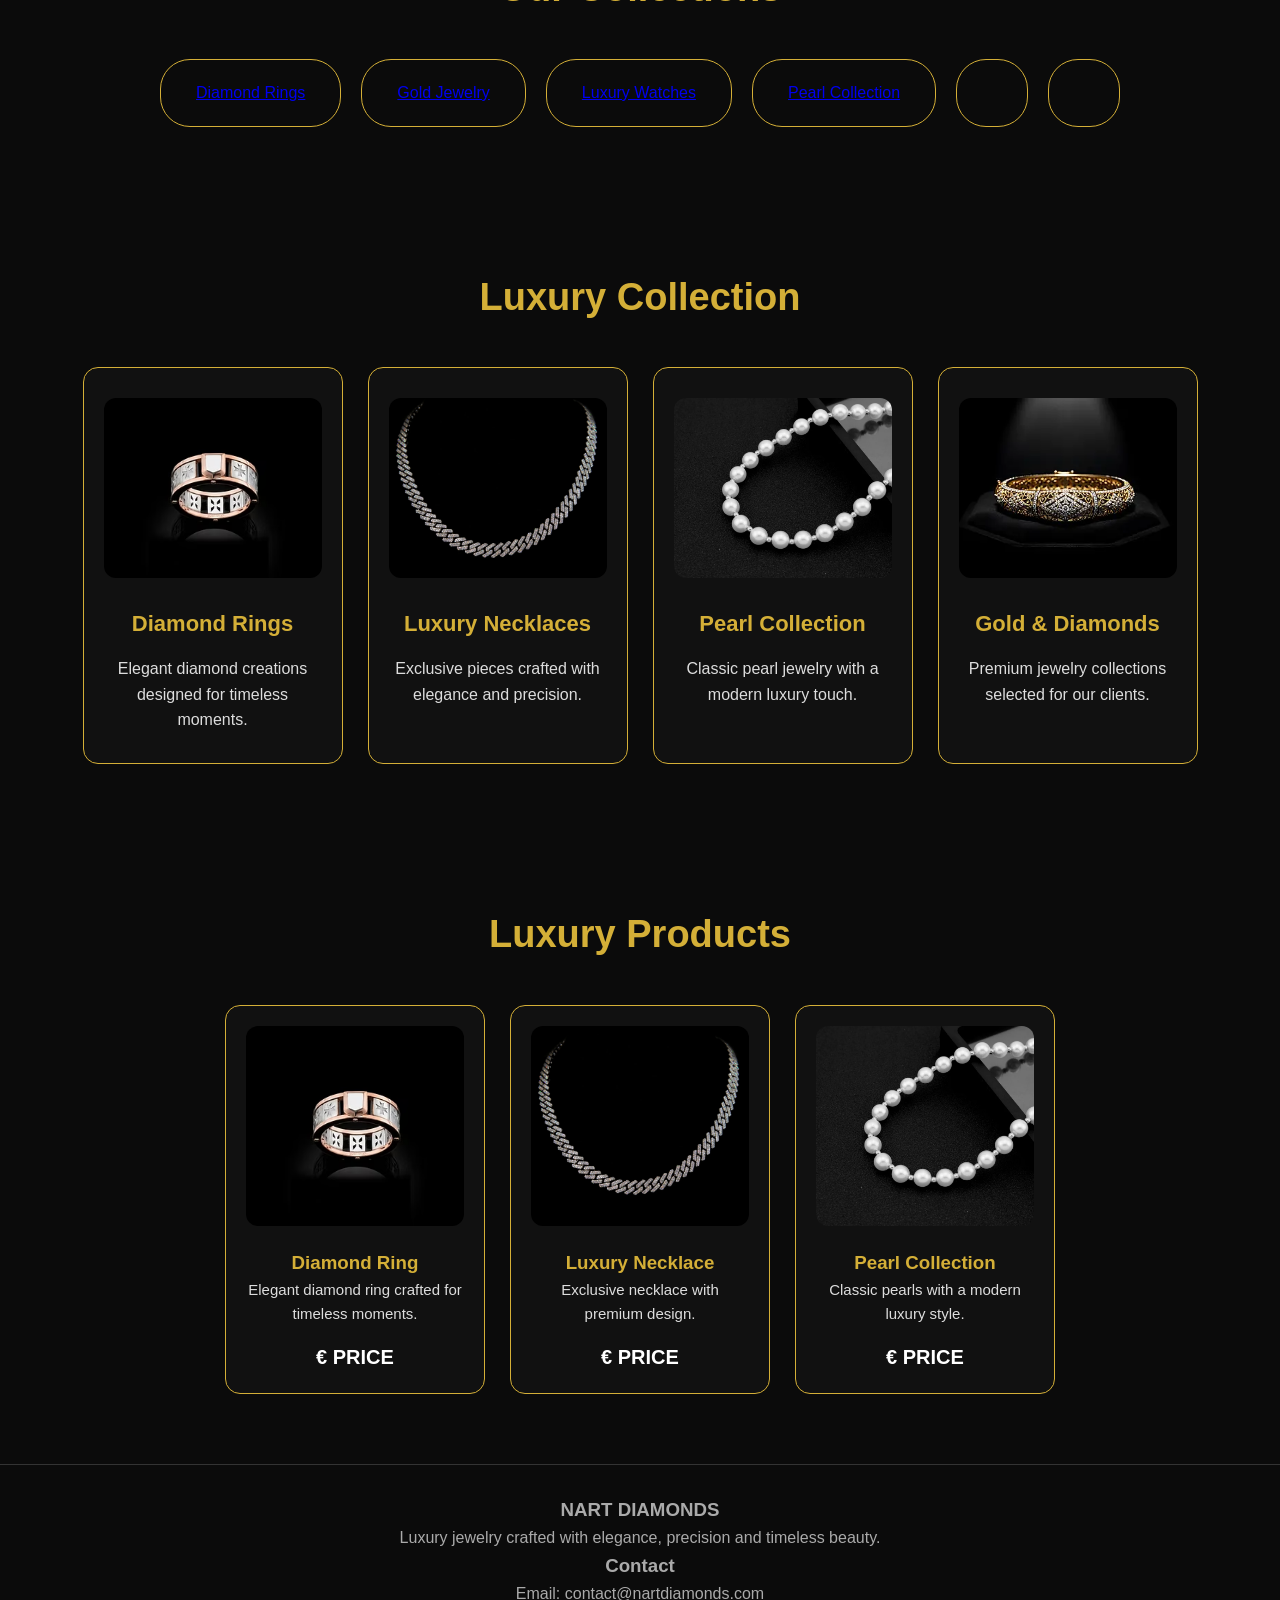
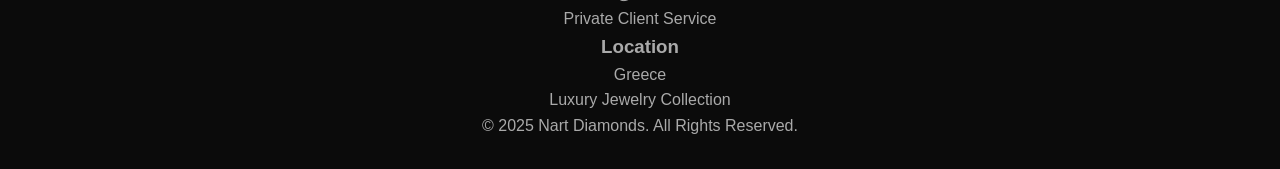
==== commit 1e0d25d1: "Update index.html" ====
--- a/index.html
+++ b/index.html
@@ -124,17 +124,37 @@
     </div>
 
 </section>
-    <h2>Contact</h2>
-    <p>Email: contact@nartdiamonds.com</p>
-    <p>Luxury jewelry crafted with elegance.</p>
-</section>
-    
-<section>
+   <footer class="luxury-footer">
 
-<footer>
-    <p>© 2026 Nart Diamonds. All Rights Reserved.</p>
+    <div class="footer-content">
+
+        <div class="footer-box">
+            <h3>NART DIAMONDS</h3>
+            <p>
+                Luxury jewelry crafted with elegance,
+                precision and timeless beauty.
+            </p>
+        </div>
+
+
+        <div class="footer-box">
+            <h3>Contact</h3>
+            <p>Email: contact@nartdiamonds.com</p>
+            <p>Private Client Service</p>
+        </div>
+
+
+        <div class="footer-box">
+            <h3>Location</h3>
+            <p>Greece</p>
+            <p>Luxury Jewelry Collection</p>
+        </div>
+
+    </div>
+
+
+    <p class="copyright">
+        © 2025 Nart Diamonds. All Rights Reserved.
+    </p>
+
 </footer>
-
-</body>
-    
-</html>
